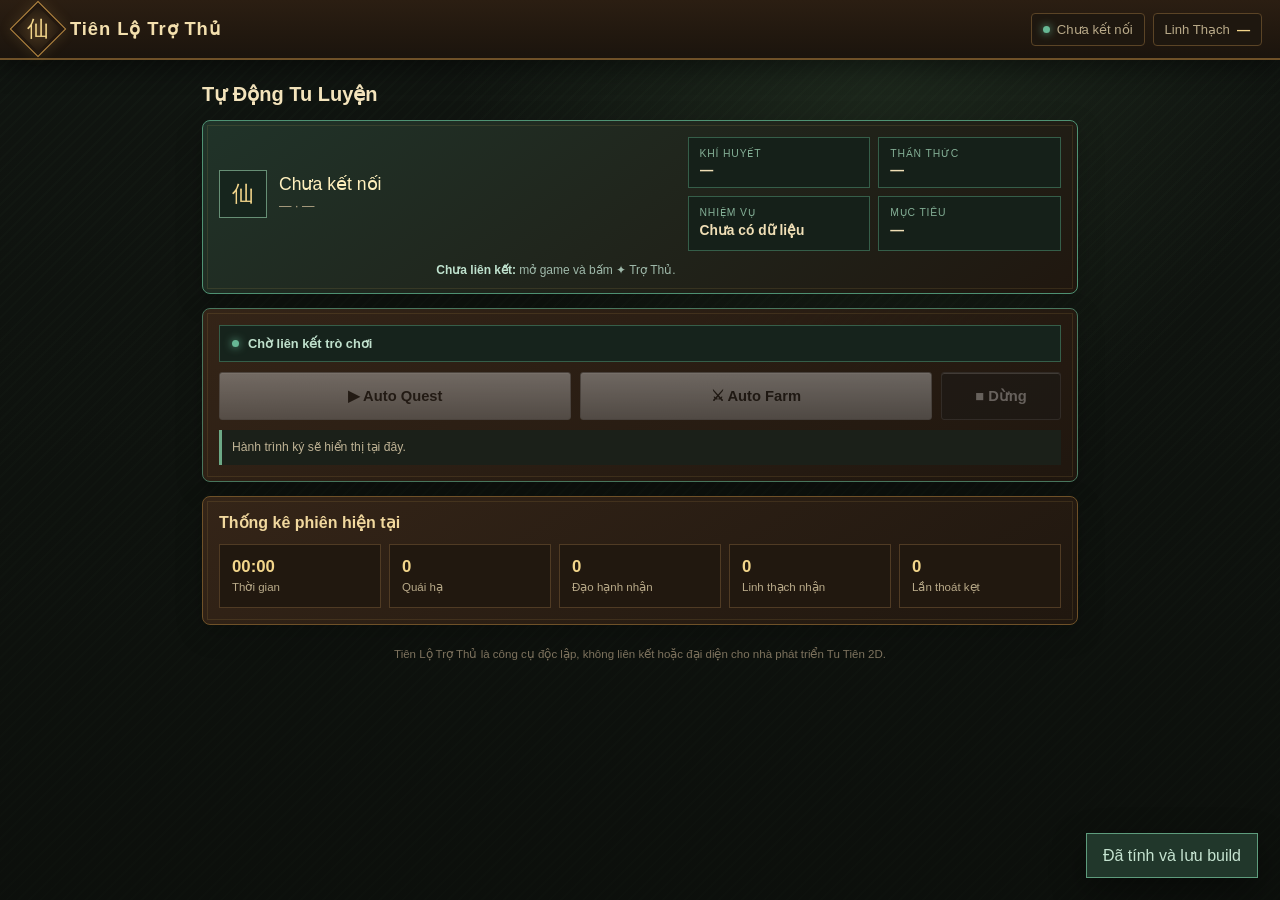
==== index.html @ e7e8d8da "Initial commit: Tiên Lộ Trợ Thủ v1.3.8" ====
<!doctype html>
<html lang="vi">
<head>
  <meta charset="utf-8">
  <meta name="viewport" content="width=device-width, initial-scale=1">
  <meta name="theme-color" content="#17120b">
  <meta name="description" content="Trợ thủ hành trình Tu Tiên 2D: nhiệm vụ, lịch hoạt động, build và tư vấn Auto an toàn.">
  <title>Tiên Lộ Trợ Thủ</title>
  <link rel="icon" type="image/svg+xml" href="data:image/svg+xml,%3Csvg xmlns='http://www.w3.org/2000/svg' viewBox='0 0 64 64'%3E%3Crect width='64' height='64' rx='12' fill='%2317120b'/%3E%3Cpath d='M32 8 51 21 44 47 32 57 20 47 13 21Z' fill='%23c7953c'/%3E%3Cpath d='M32 15 42 25 36 31 44 35 32 50 20 35 28 31 22 25Z' fill='%232d5b46'/%3E%3C/svg%3E">
  <style>
    :root {
      color-scheme: dark;
      --ink:#17120b; --ink-2:#231a10; --panel:#2a1d12; --panel-2:#352518;
      --line:#6f5128; --line-bright:#b98a42; --gold:#d8b05e; --gold-2:#f2d58a;
      --jade:#67b895; --jade-dark:#244c3d; --red:#b5533f; --cream:#f0dfb6;
      --muted:#b9aa89; --shadow:rgba(0,0,0,.45); --radius:8px;
      font-family: "Segoe UI", Arial, sans-serif;
    }
    *{box-sizing:border-box}[hidden]{display:none!important}
    html,body{margin:0;min-height:100%;background:#10110d;color:var(--cream)}
    body{background:
      radial-gradient(circle at 68% 6%,rgba(86,125,82,.18),transparent 34%),
      linear-gradient(rgba(8,10,7,.36),rgba(8,10,7,.68)),
      repeating-linear-gradient(135deg,#182019 0 2px,#151b16 2px 8px)}
    button,input,select{font:inherit}h1,h2,h3,h4,.quest-title,.brand{font-family:"Palatino Linotype","Segoe UI",Arial,sans-serif}
    button{cursor:pointer}
    .shell{min-height:100vh;display:grid;grid-template-columns:260px 1fr;grid-template-rows:68px 1fr}
    .topbar{grid-column:1/-1;display:flex;align-items:center;gap:18px;padding:0 22px;background:linear-gradient(180deg,#2b1e12,#1b140d);border-bottom:2px solid var(--line);box-shadow:0 8px 24px var(--shadow);position:sticky;top:0;z-index:20}
    .brand{display:flex;align-items:center;gap:12px;min-width:220px}
    .brand-mark{width:40px;height:40px;display:grid;place-items:center;border:1px solid var(--line-bright);background:radial-gradient(circle,#4c3820,#1b130c);box-shadow:inset 0 0 0 3px #23180f,0 0 14px rgba(216,176,94,.16);transform:rotate(45deg)}
    .brand-mark span{transform:rotate(-45deg);color:var(--gold-2);font-size:22px}
    .brand h1{font-size:1.15rem;margin:0;color:#f3dfad;letter-spacing:.05em}
    .brand small{display:block;color:var(--muted);font-size:.74rem;margin-top:2px}
    .top-stats{display:flex;gap:8px;margin-left:auto}
    .chip{display:flex;align-items:center;gap:7px;padding:8px 11px;border:1px solid #5b4426;background:#1e170f;color:var(--muted);font-size:.82rem;border-radius:4px}
    .chip strong{color:var(--gold-2)}
    .chip.live{border-color:#4f9273;color:#bfe2ce;background:#17271f}.chip.live .safe-dot{animation:pulse 1.4s infinite}@keyframes pulse{50%{opacity:.35;box-shadow:0 0 2px var(--jade)}}
    .safe-dot{width:7px;height:7px;border-radius:50%;background:var(--jade);box-shadow:0 0 8px var(--jade)}
    .side{grid-row:2;padding:18px 14px;background:linear-gradient(180deg,rgba(31,22,14,.97),rgba(18,15,11,.97));border-right:1px solid var(--line);position:sticky;top:68px;height:calc(100vh - 68px);overflow:auto}
    .profile{padding:14px;border:1px solid var(--line);background:linear-gradient(145deg,#352517,#20170f);box-shadow:inset 0 0 0 2px #1b130d,0 8px 22px rgba(0,0,0,.2);position:relative}
    .profile:before,.card:before{content:"";position:absolute;inset:4px;border:1px solid rgba(216,176,94,.12);pointer-events:none}
    .profile-head{display:flex;gap:11px;align-items:center}
    .seal{width:52px;height:52px;border-radius:4px;background:linear-gradient(145deg,#486b54,#1b3328);border:1px solid #879b6c;display:grid;place-items:center;font-size:1.7rem;box-shadow:inset 0 0 14px #101d17}
    .profile h2{font-size:1.12rem;margin:0;color:#fff0be}.profile p{margin:4px 0 0;color:var(--muted);font-size:.84rem}
    .resource{margin-top:14px}.resource-line{display:flex;justify-content:space-between;font-size:.75rem;color:var(--muted);margin:8px 0 4px}.resource-line b{color:#efe0b5}
    .bar{height:7px;background:#120d09;border:1px solid #4d361e;overflow:hidden}.bar i{display:block;height:100%;background:linear-gradient(90deg,#8f382e,#d6684d)}.bar.sp i{background:linear-gradient(90deg,#4f3e79,#8b73c0)}.bar.armor i{background:linear-gradient(90deg,#8e6526,#daa94e)}
    nav{margin-top:18px;display:grid;gap:7px}.nav-btn{border:1px solid transparent;background:transparent;color:#c3b38e;text-align:left;padding:11px 12px;display:flex;align-items:center;gap:10px;border-radius:4px;transition:.18s}.nav-btn:hover{background:#2a2015;color:#fff0bd}.nav-btn.active{border-color:var(--line);background:linear-gradient(90deg,#554021,#2e2115);color:var(--gold-2);box-shadow:inset 3px 0 var(--gold)}.nav-btn span{width:22px;text-align:center}
    .notice{margin-top:18px;padding:12px;border-left:3px solid var(--jade);background:#18251e;color:#a9cbb7;font:400 .76rem/1.5 Arial,sans-serif}
    main{grid-row:2;padding:20px;min-width:0}.view{display:none;animation:reveal .24s ease}.view.active{display:block}@keyframes reveal{from{opacity:0;transform:translateY(5px)}to{opacity:1;transform:none}}
    .view-head{display:flex;justify-content:space-between;gap:18px;align-items:end;margin-bottom:16px}.eyebrow{color:var(--gold);font:700 .72rem Arial,sans-serif;letter-spacing:.18em;text-transform:uppercase}.view h2{margin:6px 0 0;font-size:1.55rem;color:#f5e5bd}.view-head p{margin:0;color:var(--muted);font:400 .85rem/1.5 Arial,sans-serif;max-width:520px}
    .grid{display:grid;grid-template-columns:repeat(12,minmax(0,1fr));gap:14px}.card{position:relative;border:1px solid var(--line);background:linear-gradient(150deg,rgba(53,37,24,.98),rgba(32,23,15,.98));box-shadow:0 8px 28px rgba(0,0,0,.2);border-radius:var(--radius);padding:16px;overflow:hidden}.card h3{font-size:1rem;margin:0 0 12px;color:#f1d89e}.card h3 small{font:400 .72rem Arial,sans-serif;color:var(--muted);margin-left:6px}.span-8{grid-column:span 8}.span-4{grid-column:span 4}.span-6{grid-column:span 6}.span-12{grid-column:span 12}
    .quest-hero{min-height:174px;display:grid;grid-template-columns:1fr 190px;gap:20px}.quest-title{font-size:1.35rem;color:#fff0c0;margin:8px 0}.quest-copy{font:400 .88rem/1.55 Arial,sans-serif;color:#c9ba98}.progress-ring{width:126px;aspect-ratio:1;border-radius:50%;display:grid;place-items:center;margin:auto;background:conic-gradient(var(--gold) 0 0%,#22180f 0);position:relative;box-shadow:0 0 0 1px var(--line)}.progress-ring:before{content:"";position:absolute;inset:11px;border-radius:50%;background:#20170f;border:1px solid #5b4124}.progress-ring strong{position:relative;font-size:1.45rem;color:var(--gold-2)}
    .task-list{display:grid;gap:8px;margin-top:12px}.task{display:flex;align-items:center;gap:10px;padding:10px;border:1px solid #4c3822;background:#20170f;border-radius:4px}.task input{appearance:none;width:18px;height:18px;border:1px solid #96713a;background:#130e09;display:grid;place-items:center}.task input:checked:after{content:"✓";color:#151007;background:var(--gold);width:100%;height:100%;display:grid;place-items:center;font-weight:bold}.task label{flex:1;font:400 .85rem Arial,sans-serif}.task.done label{text-decoration:line-through;color:#817760}.task em{font:400 .72rem Arial,sans-serif;color:var(--jade)}
    .quick-stat{display:grid;grid-template-columns:repeat(2,1fr);gap:8px}.stat-box{padding:12px;background:#21180f;border:1px solid #503b24}.stat-box b{font-size:1.28rem;color:var(--gold-2);display:block}.stat-box span{font:400 .72rem Arial,sans-serif;color:var(--muted)}
    .sync-card{display:grid;grid-template-columns:minmax(260px,.85fr) 1.15fr;gap:18px;align-items:center;border-color:#4f765e;background:linear-gradient(145deg,#213329,#20170f)}.sync-card h3{margin-bottom:7px}.sync-copy{font:400 .82rem/1.55 Arial,sans-serif;color:#c0b497}.sync-actions{display:flex;gap:9px;align-items:center;flex-wrap:wrap;margin-top:12px}.bookmarklet{display:inline-flex;align-items:center;gap:8px;text-decoration:none;border:1px solid #e1c16f;color:#201509;background:linear-gradient(#efd27e,#b98437);font-weight:700;padding:10px 14px;border-radius:3px;box-shadow:inset 0 1px rgba(255,255,255,.35)}.bookmarklet:hover{filter:brightness(1.08)}.live-grid{display:grid;grid-template-columns:repeat(3,minmax(0,1fr));gap:8px}.live-cell{padding:10px;background:#152019;border:1px solid #365c49;min-width:0}.live-cell span{display:block;font:700 .65rem Arial,sans-serif;color:#7fad94;text-transform:uppercase;letter-spacing:.08em}.live-cell b{display:block;margin-top:5px;color:#e8d7aa;white-space:nowrap;overflow:hidden;text-overflow:ellipsis}.live-quest{grid-column:1/-1;white-space:normal!important;font:400 .78rem/1.45 Arial,sans-serif;color:#bdd3c5!important}.sync-note{font:400 .7rem/1.4 Arial,sans-serif;color:#8eaa98}.sync-note strong{color:#bfe2ce}
    .activity-list{display:grid;grid-template-columns:repeat(3,1fr);gap:10px}.activity{padding:13px;border:1px solid #554023;background:#21180f;min-height:115px;position:relative}.activity .icon{font-size:1.45rem}.activity h4{margin:8px 0 4px;color:#eed8a5}.activity p{margin:0;color:var(--muted);font:400 .76rem Arial,sans-serif}.timer{margin-top:10px;color:var(--jade);font:700 .84rem Arial,sans-serif;letter-spacing:.04em}.tag{position:absolute;right:8px;top:8px;font:700 .62rem Arial,sans-serif;text-transform:uppercase;padding:3px 5px;color:#d7c28e;border:1px solid #604724;background:#302116}
    .form-grid{display:grid;grid-template-columns:repeat(2,minmax(0,1fr));gap:12px}.field{display:grid;gap:6px}.field label{font:700 .74rem Arial,sans-serif;color:var(--muted);text-transform:uppercase;letter-spacing:.06em}.field input,.field select{width:100%;background:#17110c;border:1px solid #604724;color:#f0dfb6;padding:10px;border-radius:3px;outline:none}.field input:focus,.field select:focus{border-color:var(--gold)}
    .btn{border:1px solid #9b7438;color:#1a1209;background:linear-gradient(#efcc75,#b98335);font-weight:700;padding:10px 14px;border-radius:3px;box-shadow:inset 0 1px rgba(255,255,255,.35)}.btn:hover{filter:brightness(1.08)}.btn.ghost{color:#d9c494;background:#22180f;border-color:#5b4327}.btn-row{display:flex;gap:8px;flex-wrap:wrap;margin-top:14px}
    .recommend{padding:14px;border:1px solid #426b57;background:#18251e;color:#b9d6c5;font:400 .86rem/1.6 Arial,sans-serif}.recommend strong{color:#87d0aa}.score{font-size:3rem;color:var(--gold-2);line-height:1}.score-label{color:var(--muted);font:400 .75rem Arial,sans-serif;text-transform:uppercase;letter-spacing:.12em}
    .equipment{display:grid;grid-template-columns:repeat(4,1fr);gap:9px}.slot{aspect-ratio:1;border:1px solid #614725;background:#1c140d;display:grid;place-items:center;text-align:center;color:#9d8e6e;font:700 .68rem Arial,sans-serif;position:relative}.slot.filled{color:var(--gold-2);background:radial-gradient(circle,#4a3620,#21170e)}.slot span{display:block;font-size:1.35rem;margin-bottom:4px}
    .auto-options{display:grid;grid-template-columns:repeat(5,1fr);gap:8px}.priority{padding:10px 6px;background:#1c140d;border:1px solid #5b4225;color:#baa982;border-radius:3px}.priority.active{background:linear-gradient(#e6c46f,#b88235);color:#201509;border-color:#f1d68c;font-weight:700}.toggle-row{display:flex;align-items:center;justify-content:space-between;padding:12px;border-bottom:1px solid #4b3520;font:400 .86rem Arial,sans-serif}.switch{width:42px;height:22px;border-radius:20px;border:1px solid #72542e;background:#17110c;position:relative}.switch:after{content:"";position:absolute;width:16px;height:16px;border-radius:50%;left:2px;top:2px;background:#806a47;transition:.2s}.switch.on{background:#244c3d;border-color:#5fa282}.switch.on:after{left:22px;background:#88d3ac}
    .auto-live{border-color:#49765d}.auto-state{display:flex;align-items:center;gap:9px;padding:10px 12px;background:#16231c;border:1px solid #355e49;color:#bfe0cc;font:700 .8rem Arial,sans-serif}.auto-log{display:grid;gap:7px;margin-top:10px;max-height:190px;overflow:auto}.auto-event{padding:9px 10px;border-left:3px solid #6da986;background:#1b2019;font:400 .76rem/1.4 Arial,sans-serif;color:#bfb395}.auto-event.warn{border-color:#d1a34b;color:#ead6a3}.auto-event strong{color:#e9dcb8}.threshold{width:72px!important;padding:6px!important;text-align:center}.rotation-input{width:110px!important;padding:6px!important;text-align:center;background:#17110c;border:1px solid #604724;color:#f0dfb6}.session-grid{display:grid;grid-template-columns:repeat(5,minmax(0,1fr));gap:8px}.session-grid .stat-box b{font-size:1.05rem}@media(max-width:640px){.session-grid{grid-template-columns:repeat(2,minmax(0,1fr))}}
    .footer-note{text-align:center;color:#7f745f;font:400 .72rem Arial,sans-serif;padding:22px 0 6px}.toast{position:fixed;right:22px;bottom:22px;background:#21372b;border:1px solid #5e9c7d;color:#c5e3d0;padding:12px 16px;box-shadow:0 12px 34px rgba(0,0,0,.4);transform:translateY(20px);opacity:0;pointer-events:none;transition:.25s;z-index:40}.toast.show{transform:none;opacity:1}
    .mini-open{border-color:#7d6439;color:var(--gold-2)}
    .mini-mode{min-width:320px;background:#11150f}.mini-mode .shell{display:block;min-height:100vh}.mini-mode .topbar{height:58px;position:sticky;padding:0 12px}.mini-mode .brand{min-width:0}.mini-mode .brand-mark{width:34px;height:34px}.mini-mode .brand small,.mini-mode .side,.mini-mode .top-stats .chip:last-child,.mini-mode #miniOpen,.mini-mode .footer-note{display:none}.mini-mode .top-stats{margin-left:auto}.mini-mode main{padding:10px}.mini-mode .view{display:none!important}.mini-mode #auto{display:block!important}.mini-mode #auto>.view-head,.mini-mode #auto>.grid>.card:not(.auto-live){display:none}.mini-mode #auto>.grid{display:block}.mini-mode .auto-live{padding:12px}.mini-mode .auto-live>h3{font-size:.95rem}.mini-mode .auto-live>.grid{display:block}.mini-mode .auto-live .span-6{margin-top:10px}.mini-mode .auto-live .toggle-row{display:none}.mini-mode .btn-row{display:grid;grid-template-columns:1fr 1fr;gap:7px}.mini-mode #stopGameAuto{grid-column:1/-1}.mini-mode .btn{padding:11px 8px}.mini-mode .sync-note{display:block;margin-top:9px}.mini-mode .auto-log{max-height:180px}.mini-mode .recommend{font-size:.78rem;padding:10px}
    .control-mode .shell{display:block;min-height:100vh}.control-mode .side{display:none}.control-mode main{padding:22px;max-width:920px;margin:auto}.control-mode .view{display:none!important}.control-mode #auto{display:block!important}.control-mode #auto>.view-head{align-items:center;margin-bottom:14px}.control-mode #auto>.view-head .eyebrow,.control-mode #auto>.view-head p{display:none}.control-mode #auto>.view-head h2{margin:0;font-size:1.25rem}.control-mode #auto>.grid>.card:not(.control-overview):not(.auto-live):last-child{display:block}.control-mode #auto>.grid>.card:not(.control-overview):not(.auto-live):not(:last-child){display:none}.control-mode .control-overview{display:grid;grid-template-columns:1.1fr .9fr;gap:12px;border-color:#4f9273;background:linear-gradient(145deg,#203329,#20170f)}.control-mode .control-identity{display:flex;align-items:center;gap:12px}.control-mode .control-avatar{width:48px;height:48px;display:grid;place-items:center;border:1px solid #668f75;background:#16251d;color:var(--gold-2);font-size:1.35rem}.control-mode .control-name{font-size:1.1rem;color:#fff0be}.control-mode .control-sub{margin-top:4px;color:var(--muted);font-size:.78rem}.control-mode .control-vitals{display:grid;grid-template-columns:repeat(2,1fr);gap:8px}.control-vital{padding:9px 11px;background:#152019;border:1px solid #355e49}.control-vital span{display:block;color:#83ae95;font-size:.65rem;text-transform:uppercase;letter-spacing:.08em}.control-vital b{display:block;margin-top:4px;color:#f0dfb6;font-size:.86rem;white-space:nowrap;overflow:hidden;text-overflow:ellipsis}.control-mode .auto-live>h3{display:none}.control-mode .auto-live>.grid{display:block}.control-mode .auto-live .span-6{width:100%;margin:0}.control-mode .auto-live .span-6:last-child{margin-top:10px}.control-mode .auto-live .btn-row{display:grid;grid-template-columns:1fr 1fr 120px;gap:9px;margin-top:10px}.control-mode .auto-live .btn{min-height:48px;font-size:.92rem}.control-mode .auto-live .sync-note,.control-mode .auto-live .toggle-row{display:none}.control-mode .recommend{padding:10px;font-size:.8rem}.control-mode .auto-log{max-height:116px}.control-mode .session-grid{grid-template-columns:repeat(5,1fr)}.control-mode .topbar{height:60px;padding:0 18px}.control-mode .brand small,.control-mode #miniOpen{display:none}.control-mode .btn:disabled{cursor:not-allowed;filter:grayscale(1);opacity:.42}.control-mode .btn.mode-active{outline:2px solid #8bd2ab;box-shadow:0 0 0 4px rgba(103,184,149,.13)}.control-mode #stopGameAuto.mode-active{outline-color:#d89977}.control-mode .connection-help{color:#9fb9aa;font-size:.75rem;text-align:right}.control-mode .connection-help strong{color:#bfe2ce}.control-mode.connected .connection-help{display:none}
    .control-mode #liveAutoAdvice{display:none}.control-mode #controlQuest,.control-mode #controlTarget{white-space:normal;line-height:1.35}
    @media(max-width:950px){.shell{grid-template-columns:1fr;grid-template-rows:64px auto 1fr}.side{grid-row:2;position:static;height:auto;border-right:0;border-bottom:1px solid var(--line);padding:10px 14px}.profile{display:none}nav{margin:0;display:flex;overflow:auto}.nav-btn{white-space:nowrap}.notice{display:none}main{grid-row:3}.span-8,.span-4,.span-6{grid-column:span 12}.activity-list{grid-template-columns:repeat(2,1fr)}.sync-card{grid-template-columns:1fr}}
    @media(max-width:640px){.topbar{padding:0 12px}.brand small,.top-stats .chip:last-child{display:none}.brand{min-width:0}.brand h1{font-size:1rem}.top-stats{gap:4px}.chip{padding:7px;font-size:.72rem}main{padding:12px}.view-head{display:block}.view-head p{margin-top:8px}.quest-hero{grid-template-columns:1fr}.activity-list{grid-template-columns:1fr}.form-grid{grid-template-columns:1fr}.equipment{grid-template-columns:repeat(4,1fr)}.auto-options{grid-template-columns:repeat(2,1fr)}.control-mode main{padding:10px}.control-mode .control-overview{grid-template-columns:1fr}.control-mode .connection-help{text-align:left}.control-mode .auto-live .btn-row{grid-template-columns:1fr 1fr}.control-mode #stopGameAuto{grid-column:1/-1}.control-mode .session-grid{grid-template-columns:repeat(2,1fr)}}
  </style>
</head>
<body class="control-mode">
  <div class="shell">
    <header class="topbar">
      <div class="brand"><div class="brand-mark"><span>仙</span></div><div><h1>Tiên Lộ Trợ Thủ</h1><small>Phụ trợ · vận dụng cơ chế sẵn có</small></div></div>
      <div class="top-stats">
        <button class="chip mini-open" id="miniOpen">▣ Tiểu cửa sổ</button>
        <button class="chip" id="returnGame" hidden>↩ Về Game</button>
        <div class="chip" id="liveChip"><span class="safe-dot"></span> <span id="liveStatus">Chưa kết nối</span></div>
        <div class="chip">Linh Thạch <strong id="liveStones">—</strong></div>
      </div>
    </header>
    <aside class="side">
      <section class="profile">
        <div class="profile-head"><div class="seal">靈</div><div><h2 id="charName">Chưa import</h2><p><span id="charRealm">—</span> · <span id="charMap">—</span></p></div></div>
        <div class="resource">
          <div class="resource-line"><span>Khí Huyết</span><b id="charHp">—</b></div><div class="bar"><i id="charHpBar" style="width:0%"></i></div>
          <div class="resource-line"><span>Thần Thức</span><b id="charSp">—</b></div><div class="bar sp"><i id="charSpBar" style="width:0%"></i></div>
          <div class="resource-line"><span>Giáp</span><b id="charArmor">—</b></div><div class="bar armor"><i id="charArmorBar" style="width:0%"></i></div>
        </div>
      </section>
      <nav aria-label="Điều hướng chính">
        <button class="nav-btn active" data-view="journey"><span>卷</span> Tiên Lộ</button>
        <button class="nav-btn" data-view="activities"><span>時</span> Lịch Tu Giới</button>
        <button class="nav-btn" data-view="build"><span>器</span> Pháp Trang</button>
        <button class="nav-btn" data-view="auto"><span>陣</span> Tự Động Tu Luyện</button>
      </nav>
      <div class="notice">Đồng bộ trạng thái và vận hành cơ chế sẵn có sau khi đạo hữu tự đăng nhập. Không đọc mật khẩu, cookie hoặc can thiệp dữ liệu truyền dẫn.</div>
    </aside>
    <main>
      <section class="view active" id="journey">
        <div class="view-head"><div><div class="eyebrow">Sơ nhập tiên đồ · Giai đoạn 2</div><h2>Tiên lộ hôm nay</h2></div><p>Ghi nhận từng công việc đã hoàn thành. Tiến độ được lưu riêng trên thiết bị của đạo hữu.</p></div>
        <div class="grid">
          <article class="card span-12 sync-card">
            <div><div class="eyebrow">Extension cục bộ · Không đọc phiên đăng nhập</div><h3>Dẫn nhập nhân vật & đồng bộ thời thực</h3><div class="sync-copy">Game đang dùng CSP chặn bookmarklet, vì vậy trợ thủ chuyển sang extension cục bộ. Sau khi Load unpacked thư mục <code>extension</code>, mở game và bấm nút <strong>✦ Trợ Thủ</strong> ở góc phải dưới. Extension chỉ đọc state <code>PNTT</code>, không lấy mật khẩu, cookie hay access token.</div><div class="sync-actions"><span class="bookmarklet">✓ Dùng Extension</span><span class="sync-note"><strong>Thư mục cài:</strong> D:\Tool-tutien2d\extension</span><a id="bookmarklet" href="#" hidden></a><button id="copyBookmarklet" hidden></button></div></div>
            <div class="live-grid"><div class="live-cell"><span>Đạo hiệu</span><b id="liveName">—</b></div><div class="live-cell"><span>Tọa độ</span><b id="livePos">—</b></div><div class="live-cell"><span>Đạo hạnh</span><b id="liveXp">—</b></div><div class="live-cell"><span>Nguồn hook</span><b id="liveSource">—</b></div><div class="live-cell"><span>Mục tiêu</span><b id="liveTarget">—</b></div><div class="live-cell"><span>Quái còn sống</span><b id="liveEnemies">—</b></div><div class="live-cell"><span>Tiên vụ hiện hành</span><b class="live-quest" id="liveQuest">Chưa tiếp nhận dữ liệu</b></div></div>
          </article>
          <article class="card span-8 quest-hero">
            <div><div class="eyebrow">Tiên vụ hiện hành · tự động đồng bộ</div><div class="quest-title" id="mainQuestTitle">Chờ tiếp nhận tiên vụ</div><div class="quest-copy" id="mainQuestCopy">Mở game và bấm nút ✦ Trợ Thủ để theo dõi trực tiếp.</div><div class="task-list" id="questTasks"><div class="task"><em>○</em><label>Chưa có dữ liệu mục tiêu</label><em>—</em></div></div></div>
            <div class="progress-ring" id="progressRing"><strong id="progressText">0%</strong></div>
          </article>
          <article class="card span-4"><h3>Hồ sơ thời thực</h3><div class="quick-stat"><div class="stat-box"><b id="liveXpStat">—</b><span>Đạo hạnh</span></div><div class="stat-box"><b id="liveObjectiveStat">—</b><span>Mục tiêu tiên vụ</span></div><div class="stat-box"><b id="liveMapStat">—</b><span>Khu vực</span></div><div class="stat-box"><b id="liveSyncStat">Chờ</b><span>Đồng bộ tự động</span></div></div><div class="recommend" style="margin-top:12px"><strong>Không cần tích tay.</strong> Tiến độ phía trái tự biến đổi theo HUD trò chơi.</div></article>
          <article class="card span-12"><h3>Lộ trình đề xuất <small>thứ tự an toàn cho tài khoản mới</small></h3><div class="task-list"><div class="task"><em>01</em><label>Hoàn tất 3 Tẩy Uế Thảo ven suối</label></div><div class="task"><em>02</em><label>Trở về gặp NPC nhiệm vụ, mở nghi thức Tẩy Tuỷ</label></div><div class="task"><em>03</em><label>Nhận bí tịch đầu tiên rồi mới cấu hình Auto</label></div><div class="task"><em>04</em><label>Làm Việc Dược Công để gom tài nguyên ban đầu</label></div></div></article>
        </div>
      </section>

      <section class="view" id="activities">
        <div class="view-head"><div><div class="eyebrow">Lịch tu giới</div><h2>Sự kiện & Yêu Vương</h2></div><p>Các mốc thời gian do đạo hữu tự thiết lập, không trực tiếp truy xuất máy chủ trò chơi.</p></div>
        <div class="grid"><article class="card span-12"><div class="activity-list">
          <div class="activity"><span class="tag">Cấp 3</span><div class="icon">🐉</div><h4>Thần Thú Xích Long</h4><p>Mốc hồi sinh cá nhân</p><div class="timer" data-seconds="1386"></div></div>
          <div class="activity"><span class="tag">Cấp 4</span><div class="icon">🐯</div><h4>Linh Hổ Trấn Sơn</h4><p>Mốc hồi sinh cá nhân</p><div class="timer" data-seconds="4153"></div></div>
          <div class="activity"><span class="tag">11–21h</span><div class="icon">🐆</div><h4>Song Dực Ma Báo</h4><p>Xuất hiện ngẫu nhiên</p><div class="timer static">Theo dõi trong game</div></div>
          <div class="activity"><span class="tag">Đấu trường</span><div class="icon">🏆</div><h4>Đại Hội Tu Tiên</h4><p>Kỳ thi đấu kế tiếp</p><div class="timer" data-seconds="796"></div></div>
          <div class="activity"><span class="tag">10/10</span><div class="icon">⚔️</div><h4>Tán Tu Chiến Bảng</h4><p>Lượt còn lại hôm nay</p><div class="timer static">Chưa sử dụng</div></div>
          <div class="activity"><span class="tag">Thứ 7</span><div class="icon">🚩</div><h4>Tông Môn Chiến</h4><p>Mở lúc 21:00</p><div class="timer static" id="saturdayTimer"></div></div>
        </div></article></div>
      </section>

      <section class="view" id="build">
        <div class="view-head"><div><div class="eyebrow">Pháp khí · Trang bị</div><h2>Diễn Toán Pháp Trang</h2></div><p>Nhập thuộc tính dự kiến để suy diễn lộ tuyến tu luyện trước khi tiêu hao tài nguyên.</p></div>
        <div class="grid">
          <article class="card span-4"><h3>Trang bị hiện tại</h3><div class="equipment"><div class="slot"><div><span>劍</span>Vũ Khí</div></div><div class="slot"><div><span>寶</span>Pháp Bảo</div></div><div class="slot"><div><span>飛</span>Phi Hành</div></div><div class="slot filled"><div><span>衣</span>Hắc Y</div></div><div class="slot"><div><span>甲</span>Giáp</div></div><div class="slot"><div><span>履</span>Hành Ngoa</div></div><div class="slot"><div><span>佩</span>Pháp Bội</div></div><div class="slot"><div><span>戒</span>Linh Giới</div></div></div></article>
          <article class="card span-8"><h3>Tính sức mạnh dự kiến</h3><div class="form-grid"><div class="field"><label>Công</label><input id="atk" type="number" min="0" value="1"></div><div class="field"><label>Khí Huyết cộng thêm</label><input id="hp" type="number" min="0" value="0"></div><div class="field"><label>Thần Thức cộng thêm</label><input id="sp" type="number" min="0" value="0"></div><div class="field"><label>Giáp cộng thêm</label><input id="armor" type="number" min="0" value="0"></div></div><div class="btn-row"><button class="btn" id="calcBuild">Tính build</button></div></article>
          <article class="card span-12"><div class="grid"><div class="span-4"><div class="score-label">Điểm build</div><div class="score" id="buildScore">42</div></div><div class="span-8"><div class="recommend" id="buildAdvice"><strong>Ưu tiên sống sót:</strong> tài khoản mới nên kiếm vũ khí cơ bản trước, sau đó tăng Giáp và Khí Huyết. Chưa nên đầu tư vào vật phẩm tiêu hao hiếm.</div></div></div></article>
        </div>
      </section>

      <section class="view" id="auto">
        <div class="view-head"><div><div class="eyebrow">Thiết lập trong trò chơi</div><h2>Tự Động Tu Luyện</h2></div><p>Chọn mục tiêu và tình thế; trợ thủ vận dụng cơ chế Tự Động Đánh sẵn có trong trò chơi.</p></div>
        <div class="grid">
          <article class="card span-12 control-overview">
            <div class="control-identity"><div class="control-avatar">仙</div><div><div class="control-name" id="controlName">Chưa kết nối</div><div class="control-sub"><span id="controlRealm">—</span> · <span id="controlMap">—</span></div></div></div>
            <div class="control-vitals"><div class="control-vital"><span>Khí huyết</span><b id="controlHp">—</b></div><div class="control-vital"><span>Thần thức</span><b id="controlSp">—</b></div><div class="control-vital"><span>Nhiệm vụ</span><b id="controlQuest">Chưa có dữ liệu</b></div><div class="control-vital"><span>Mục tiêu</span><b id="controlTarget">—</b></div></div>
            <div class="connection-help"><strong>Chưa liên kết:</strong> mở game và bấm ✦ Trợ Thủ.</div>
          </article>
          <article class="card span-12"><h3>Ưu tiên mục tiêu</h3><div class="auto-options" id="priorities"><button class="priority active">Tự động</button><button class="priority">Yêu Vương</button><button class="priority">Yêu Thú</button><button class="priority">Tu Sĩ</button><button class="priority">Khí Huyết thấp</button></div></article>
          <article class="card span-12 auto-live"><h3>Tự Động Hành Công <small>vận dụng cơ chế sẵn có</small></h3><div class="grid"><div class="span-6"><div class="auto-state"><span class="safe-dot"></span><span id="autoLiveState">Chờ liên kết trò chơi</span></div><div class="btn-row"><button class="btn" id="startQuestAuto">Tự Hành Tiên Vụ</button><button class="btn" id="startFarmAuto">Tuần Sát Yêu Thú</button><button class="btn ghost" id="stopGameAuto">Thu Công</button></div><div class="sync-note">Tiên vụ: chỉ theo nhiệm vụ đã nhận, khóa đúng NPC/vật thể và dùng Pathfinder của game; không spam phím E, không đi ngẫu nhiên. Tuần sát: khai mở Tự Động Đánh và tuần tra tiểu địa đồ. Có thể thu công bằng nút trên hoặc phím Esc tại trò chơi.</div><div class="toggle-row"><span>Cảnh báo Khí Huyết dưới <input class="threshold" id="hpThreshold" type="number" min="1" max="99" value="30">%</span><button class="switch on" id="ruleHp" aria-label="Cảnh báo khí huyết"></button></div><div class="toggle-row"><span>Cảnh báo Thần Thức dưới <input class="threshold" id="spThreshold" type="number" min="1" max="99" value="20">%</span><button class="switch on" id="ruleSp" aria-label="Cảnh báo thần thức"></button></div><div class="toggle-row"><span>Tự nhận biết tiên vụ biến đổi</span><button class="switch on" id="ruleQuest" aria-label="Theo dõi tiên vụ"></button></div></div><div class="span-6"><div class="recommend" id="liveAutoAdvice"><strong>Đang chờ dữ liệu:</strong> mở trò chơi và bấm nút ✦ Trợ Thủ ở góc phải dưới.</div><div class="auto-log" id="autoLog"><div class="auto-event">Hành trình ký sẽ hiển thị tại đây.</div></div></div></div></article>
          <article class="card span-6"><h3>Điều kiện giao chiến</h3><div class="toggle-row"><span>Ưu tiên mục tiêu gần nhất</span><button class="switch on" id="ruleNearest" aria-label="Ưu tiên gần nhất"></button></div><div class="toggle-row"><span>Tránh Yêu Vương khi hành nhiệm vụ</span><button class="switch on" id="ruleAvoidBoss" aria-label="Tránh Yêu Vương"></button></div><div class="toggle-row"><span>Thu công khi Khí Huyết thấp</span><button class="switch on" id="ruleStopHp" aria-label="Thu công khi khí huyết thấp"></button></div><div class="toggle-row"><span>Đả tọa khi Thần Thức thấp</span><button class="switch on" id="ruleMeditate" aria-label="Đả tọa khi thần thức thấp"></button></div><div class="toggle-row"><span>Dừng khi mất kết nối máy chủ</span><button class="switch on" id="ruleDisconnect" aria-label="Dừng khi mất kết nối"></button></div><div class="toggle-row"><span>Chống kẹt sau 12 giây</span><button class="switch on" id="ruleAntiStuck" aria-label="Chống kẹt"></button></div></article>
          <article class="card span-6"><h3>Cấu hình chiến đấu</h3><div class="toggle-row"><span>Khoảng cách mục tiêu tối đa</span><input class="threshold" id="maxTargetDistance" type="number" min="60" max="600" value="260"></div><div class="toggle-row"><span>Vòng kỹ năng</span><input class="rotation-input" id="skillSlots" value="1,2" inputmode="numeric" aria-label="Vòng kỹ năng"></div><div class="recommend" id="autoAdvice"><strong>Cảnh giới Phàm Nhân:</strong> chọn “Yêu Thú”, tránh Yêu Vương và chỉ thi triển Công Thường. Sau khi lĩnh ngộ kỹ năng, nhập các ô như <code>1,2,3</code>.</div><div class="btn-row"><button class="btn" id="saveAuto">Lưu & đồng bộ</button></div></article>
          <article class="card span-12"><h3>Thống kê phiên hiện tại</h3><div class="session-grid"><div class="stat-box"><b id="sessionTime">00:00</b><span>Thời gian</span></div><div class="stat-box"><b id="sessionKills">0</b><span>Quái hạ</span></div><div class="stat-box"><b id="sessionXp">0</b><span>Đạo hạnh nhận</span></div><div class="stat-box"><b id="sessionStones">0</b><span>Linh thạch nhận</span></div><div class="stat-box"><b id="sessionStuck">0</b><span>Lần thoát kẹt</span></div></div></article>
        </div>
      </section>
      <div class="footer-note">Tiên Lộ Trợ Thủ là công cụ độc lập, không liên kết hoặc đại diện cho nhà phát triển Tu Tiên 2D.</div>
    </main>
  </div>
  <div class="toast" id="toast" role="status" aria-live="polite">Đã lưu trên thiết bị</div>
  <script>
    const isMiniMode=new URLSearchParams(location.search).get('mini')==='1';
    window.name=isMiniMode?'tienlo-companion-mini':'tienlo-companion';
    if(isMiniMode)document.body.classList.add('mini-mode');
    const KEY='tien-lo-companion-v1';
    const EXPECTED_HOOK_VERSION='1.3.8';
    const defaults={tasks:[false,false,false],priority:'Tự động',build:{atk:1,hp:0,sp:0,armor:0},live:null,autoRules:{hp:true,sp:true,quest:true,nearest:true,avoidBoss:true,stopLowHp:true,meditate:true,disconnect:true,antiStuck:true,hpThreshold:30,spThreshold:20,maxDistance:260,skillSlots:'1,2'}};
    const state=Object.assign({},defaults,JSON.parse(localStorage.getItem(KEY)||'{}'));
    state.autoRules=Object.assign({},defaults.autoRules,state.autoRules||{});
    document.querySelector('#miniOpen').addEventListener('click',()=>{const url=location.origin+location.pathname+'?mini=1';const popup=window.open(url,'tienlo-companion-mini','popup=yes,width=440,height=720,resizable=yes,scrollbars=yes');if(!popup)toast('Trình duyệt đang chặn tiểu cửa sổ');else popup.focus()});
    function persist(){localStorage.setItem(KEY,JSON.stringify(state))}
    function toast(message='Đã lưu trên thiết bị'){const el=document.querySelector('#toast');el.textContent=message;el.classList.add('show');setTimeout(()=>el.classList.remove('show'),1800)}
    const ratio=value=>{const m=String(value||'').match(/([\d.]+)\s*\/\s*([\d.]+)/);return m&&+m[2]?Math.max(0,Math.min(100,+m[1]/+m[2]*100)):0};
    let lastLiveAt=0;
    let lastQuestKey=state.live?[state.live.questStage,...(state.live.objectives||[])].join('|'):'';
    const ruleCooldown={};
    function addAutoEvent(message,warn=false){const log=document.querySelector('#autoLog');if(log.children.length===1&&log.textContent.includes('Nhật ký quyết định'))log.innerHTML='';const row=document.createElement('div');row.className='auto-event'+(warn?' warn':'');row.innerHTML=`<strong>${new Date().toLocaleTimeString('vi-VN',{hour:'2-digit',minute:'2-digit'})}</strong> · ${message}`;log.prepend(row);while(log.children.length>8)log.lastElementChild.remove()}
    function fireRule(key,message){if(Date.now()-(ruleCooldown[key]||0)<15000)return;ruleCooldown[key]=Date.now();addAutoEvent(message,true);toast(message)}
    function renderQuest(data){
      if(!data)return;
      const objectives=Array.isArray(data.objectives)?data.objectives.filter(Boolean):[];
      document.querySelector('#mainQuestTitle').textContent=data.questStage||'Tiên vụ chưa hiển thị';
      document.querySelector('#mainQuestCopy').textContent=[data.map,data.pos,'Tiến độ được tiếp nhận tự động từ HUD'].filter(Boolean).join(' · ');
      const list=document.querySelector('#questTasks');list.innerHTML='';let current=0,total=0,completed=0;
      objectives.forEach(text=>{const match=text.match(/\((\d+)\s*\/\s*(\d+)\)/),now=match?+match[1]:0,max=match?+match[2]:0,done=max>0&&now>=max;current+=now;total+=max;if(done)completed++;
        const row=document.createElement('div');row.className='task'+(done?' done':'');const mark=document.createElement('em'),label=document.createElement('label'),count=document.createElement('em');mark.textContent=done?'✓':'○';label.textContent=text.replace(/^\s*[○●✓]\s*/,'');count.textContent=match?`${now}/${max}`:'Đang thực hiện';row.append(mark,label,count);list.append(row)});
      if(!objectives.length){const row=document.createElement('div');row.className='task';row.innerHTML='<em>○</em><label>Không có mục tiêu đang hiển thị</label><em>—</em>';list.append(row)}
      const pct=total?Math.round(current/total*100):0;document.querySelector('#progressText').textContent=pct+'%';document.querySelector('#progressRing').style.background=`conic-gradient(var(--gold) 0 ${pct}%,#22180f ${pct}% 100%)`;
      document.querySelector('#liveXpStat').textContent=data.xpPercent||data.xpLabel||'—';document.querySelector('#liveObjectiveStat').textContent=objectives.length?`${completed}/${objectives.length}`:'—';document.querySelector('#liveMapStat').textContent=data.map||'—';document.querySelector('#liveSyncStat').textContent='Thời thực';
    }
    function evaluateAuto(data){
      const hp=ratio(data.hp),sp=ratio(data.sp),questKey=[data.questStage,...(data.objectives||[])].join('|');let advice='HUD ổn định. Tiếp tục theo dõi nhiệm vụ hiện tại.';
      if(String(data.source||'').includes('PNTT extension')&&data.hookVersion!==EXPECTED_HOOK_VERSION){advice=`Engine ${data.hookVersion||'không rõ phiên bản'} đã cũ — tải lại extension rồi tải lại tab game để dùng ${EXPECTED_HOOK_VERSION}.`;fireRule('hook-version',advice)}
      if(state.autoRules.hp&&hp&&hp<state.autoRules.hpThreshold){advice=`Khí Huyết còn ${Math.round(hp)}% — nên dừng giao tranh và hồi phục.`;fireRule('hp',advice)}
      else if(state.autoRules.sp&&sp&&sp<state.autoRules.spThreshold){advice=`Thần Thức còn ${Math.round(sp)}% — ưu tiên công thường hoặc nghỉ hồi.`;fireRule('sp',advice)}
      if(state.autoRules.quest&&lastQuestKey&&questKey&&questKey!==lastQuestKey){fireRule('quest','Nhiệm vụ HUD vừa thay đổi — kiểm tra mục tiêu mới.');addAutoEvent('Đã cập nhật mục tiêu: '+(data.questStage||data.objectives?.[0]||'Nhiệm vụ mới'))}
      if(questKey)lastQuestKey=questKey;
      if(!['quest','farm'].includes(data.mode))document.querySelector('#autoLiveState').textContent=`Đang phân tích · ${data.map||'không rõ bản đồ'} · ${data.pos||'không rõ vị trí'}`;
      document.querySelector('#liveAutoAdvice').innerHTML='<strong>Khuyến nghị hiện tại:</strong> '+advice;
    }
    function renderLive(data,isFresh=false){
      if(!data)return;
      const put=(id,value)=>{document.querySelector(id).textContent=value||'—'};
      put('#charName',data.name);put('#charRealm',data.realm);put('#charMap',data.map);put('#liveName',data.name);put('#liveStones',data.stones);put('#controlName',data.name);put('#controlRealm',data.realm);put('#controlMap',data.map);
      put('#charHp',data.hp);put('#charSp',data.sp);put('#charArmor',data.armor);put('#livePos',[data.pos,data.fps].filter(Boolean).join(' · '));put('#liveXp',[data.xpLabel,data.xpPercent].filter(Boolean).join(' · '));
      put('#liveSource',data.source);put('#liveTarget',data.target);put('#liveEnemies',data.enemiesAlive==null?'—':String(data.enemiesAlive));put('#controlHp',data.hp);put('#controlSp',data.sp);put('#controlQuest',data.questPlan?.objective||data.questStage||data.objectives?.[0]||'Không có nhiệm vụ');put('#controlTarget',data.questPlan?.summary||data.target);document.querySelector('#controlTarget').title=data.questPlan?.summary||data.target||'';
      const session=data.session||{};put('#sessionTime',session.elapsed||'00:00');put('#sessionKills',String(session.kills||0));put('#sessionXp',String(session.xpGained||0));put('#sessionStones',String(session.stonesGained||0));put('#sessionStuck',String(session.stuckCount||0));
      document.querySelector('#charHpBar').style.width=ratio(data.hp)+'%';document.querySelector('#charSpBar').style.width=ratio(data.sp)+'%';document.querySelector('#charArmorBar').style.width=ratio(data.armor)+'%';
      const objectives=Array.isArray(data.objectives)?data.objectives.filter(Boolean):[];put('#liveQuest',[data.questStage,...objectives].filter(Boolean).join(' · ')||'Không có nhiệm vụ đang hiển thị');
      renderQuest(data);if(isFresh){document.querySelector('#liveStatus').textContent='Đồng bộ thời thực';document.querySelector('#liveChip').classList.add('live')}
    }
    const companionOrigin=location.origin;
    const companionUrl=new URL(location.href);companionUrl.searchParams.delete('mini');companionUrl.hash='';
    function gameRuntimeHook(U,O){
      if(location.hostname!=='tutien2d.online')return alert('Hãy mở tutien2d.online rồi bấm bookmark này.');
      const T='tienlo-companion',targetOrigin=O==='null'?'*':O,q=s=>document.querySelector(s),t=s=>q(s)?.textContent?.trim()||'',safe=(fn,fallback=null)=>{try{const value=fn();return value==null?fallback:value}catch{return fallback}},pair=(value,max,fallback)=>Number.isFinite(+value)&&Number.isFinite(+max)&&+max>0?Math.round(+value)+' / '+Math.round(+max):fallback;
      const defaults={priority:'Tự động',nearest:true,avoidBoss:true,stopLowHp:true,meditate:true,disconnect:true,antiStuck:true,hpThreshold:30,spThreshold:20,maxDistance:260,skillSlots:[1,2]};
      let config=Object.assign({},defaults),w=window.open(U,T),knownAlive=new Set(),lastMapId='',lastPosition=null,lastMovedAt=Date.now(),skillIndex=0;
      const stats={startedAt:0,kills:0,startXp:0,startStones:0,xpGained:0,stonesGained:0,stuckCount:0,seenOnline:false};
      if(!w)return alert('Trình duyệt đang chặn tab. Hãy cho phép popup rồi thử lại.');
      const readHud=()=>({name:t('#hud-name'),realm:t('#hud-realm'),stones:t('#hud-stones'),hp:t('#value-hp'),mp:t('#value-mp'),sp:t('#value-sp'),armor:t('#value-bp'),pos:t('#hud-pos'),fps:t('#hud-fps'),map:t('#hud-map'),questStage:t('#quest-stage-full'),objectives:[...document.querySelectorAll('#quest-objectives li')].map(x=>x.textContent.trim()).filter(Boolean),xpLabel:t('#xp-label'),xpPercent:q('#bar-xp')?.style?.width||''});
      const elapsed=()=>{const seconds=stats.startedAt?Math.max(0,Math.floor((Date.now()-stats.startedAt)/1000)):0;return String(Math.floor(seconds/60)).padStart(2,'0')+':'+String(seconds%60).padStart(2,'0')};
      const read=()=>{const hud=readHud(),P=window.PNTT||{},world=P.SceneWorld||{},player=world.player,progress=P.Progress||{},quest=P.Quest||{},map=world.map?.data||{},enemies=Array.isArray(world.enemies)?world.enemies:[],alive=enemies.filter(x=>x&&!x.dead&&(+x.hp>0||x.hp==null)),current=safe(()=>P.Targeting?.currentEnemy?.()||P.Targeting?.current?.()),realmDef=safe(()=>P.realmById?.(progress.realmId)),expMax=+realmDef?.expMax||0,exp=+progress.exp||0,stones=+progress.stones||0,target=current?[current.name||current.def?.name||current.type||'Mục tiêu',Number.isFinite(+current.hp)?Math.max(0,Math.round(+current.hp))+' HP':''].filter(Boolean).join(' · '):'';stats.xpGained=stats.startedAt?Math.max(0,exp-stats.startXp):0;stats.stonesGained=stats.startedAt?Math.max(0,stones-stats.startStones):0;stats.seenOnline=stats.seenOnline||!!P.Gateway?.connected;return {source:player?'PNTT runtime':'HUD dự phòng',name:player?.cfg?.name||hud.name,realm:realmDef?.name||player?.realm||hud.realm,stones:Number.isFinite(+progress.stones)?String(progress.stones):hud.stones,hp:pair(player?.hp,player?.hpMax,hud.hp),mp:pair(player?.mp,player?.mpMax,hud.mp),sp:pair(player?.mp,player?.mpMax,hud.sp),armor:pair(player?.bp,player?.bpMax,hud.armor),hpPercent:Number.isFinite(+player?.hp)&&+player?.hpMax>0?+player.hp/+player.hpMax*100:null,spPercent:Number.isFinite(+player?.mp)&&+player?.mpMax>0?+player.mp/+player.mpMax*100:null,pos:player?Math.round(player.x)+' , '+Math.round(player.y):hud.pos,x:Number.isFinite(+player?.x)?+player.x:null,y:Number.isFinite(+player?.y)?+player.y:null,fps:hud.fps,map:map.name||hud.map,mapId:map.id||'',questId:quest.id||'',questStage:hud.questStage||quest.title||'',questStageIndex:Number.isFinite(+quest.stage)?+quest.stage:null,objectives:hud.objectives,xpLabel:hud.xpLabel||String(exp),xpPercent:expMax?Math.min(100,Math.round(exp/expMax*100))+'%':hud.xpPercent,playerState:player?.state||'',downed:!!player?.downed,autoOn:!!world.autoOn,online:!!P.Gateway?.connected,enemiesAlive:alive.length,target:target||'Chưa khóa',targetDistance:current&&player?Math.round(Math.hypot(current.x-player.x,current.y-player.y)):null,mode:window.__tienloBotMode||'off',session:{elapsed:elapsed(),kills:stats.kills,xpGained:stats.xpGained,stonesGained:stats.stonesGained,stuckCount:stats.stuckCount}};};
      const post=message=>w&&!w.closed&&w.postMessage(message,targetOrigin),report=(mode,message)=>post({type:'TIENLO_AUTO_STATUS',mode,message}),input=()=>window.PNTT?.Input,world=()=>window.PNTT?.SceneWorld;
      const configure=value=>{const next=Object.assign({},defaults,value||{});next.maxDistance=Math.max(60,Math.min(600,+next.maxDistance||defaults.maxDistance));next.hpThreshold=Math.max(1,Math.min(99,+next.hpThreshold||defaults.hpThreshold));next.spThreshold=Math.max(1,Math.min(99,+next.spThreshold||defaults.spThreshold));next.skillSlots=(Array.isArray(next.skillSlots)?next.skillSlots:String(next.skillSlots||'').split(',')).map(Number).filter(x=>x>=1&&x<=8);config=next;window.__tienloBotConfig=next;return next};
      const setNativeAuto=enabled=>{const scene=world(),api=input();if(scene&&api?.pressAutoToggle){if(!!scene.autoOn!==enabled)api.pressAutoToggle();return true}const button=q('#btn-auto-touch')||q('#btn-auto');if(!button)return false;const on=button.checked||button.getAttribute('aria-pressed')==='true'||button.classList.contains('on');if(!!on!==enabled)button.click();return true};
      const clearTimers=()=>{(window.__tienloBotTimers||[]).forEach(clearInterval);window.__tienloBotTimers=[]};
      const stop=(mode='off',message='Đã dừng auto')=>{clearTimers();setNativeAuto(false);window.__tienloBotMode='off';window.__tienloBotMeditating=false;report(mode,message)};
      const send=()=>{try{post({type:'TIENLO_LIVE_V3',payload:read(),sentAt:Date.now()})}catch(error){report('error','Hook lỗi: '+(error?.message||String(error)))}};
      const move=()=>{const m=q('#minimap');if(!m)return;const r=m.getBoundingClientRect(),x=r.left+r.width*(.2+Math.random()*.6),y=r.top+r.height*(.2+Math.random()*.6);m.dispatchEvent(new MouseEvent('click',{bubbles:true,clientX:x,clientY:y}))};
      const chooseTarget=mode=>{const P=window.PNTT||{},scene=P.SceneWorld,player=scene?.player;if(!player||!Array.isArray(scene.enemies))return null;let candidates=scene.enemies.filter(enemy=>enemy&&!enemy.dead&&(+enemy.hp>0||enemy.hp==null)&&!enemy.def?.human).map(enemy=>({enemy,distance:Math.hypot(enemy.x-player.x,enemy.y-player.y),boss:!!enemy.def?.isBoss,ratio:+enemy.hpMax>0?+enemy.hp/+enemy.hpMax:1})).filter(item=>item.distance<=config.maxDistance);if(mode==='quest'&&config.avoidBoss)candidates=candidates.filter(item=>!item.boss);if(config.priority==='Yêu Vương')candidates=candidates.filter(item=>item.boss);else if(config.priority==='Yêu Thú')candidates=candidates.filter(item=>!item.boss);if(config.priority==='Khí Huyết thấp')candidates.sort((a,b)=>a.ratio-b.ratio||a.distance-b.distance);else if(config.nearest)candidates.sort((a,b)=>a.distance-b.distance);const selected=candidates[0];if(selected&&P.Targeting){P.Targeting.key='foe:'+selected.enemy.id;P.Targeting.manual=true;return selected.enemy}if(mode==='quest'&&P.Targeting){const interactable=(P.Targeting.list||[]).filter(item=>item&&['scenery','prop'].includes(item.kind)&&item.dist<=config.maxDistance).sort((a,b)=>a.dist-b.dist)[0];if(interactable){P.Targeting.key=interactable.key;P.Targeting.manual=true;return interactable.obj}}return null};
      const target=mode=>chooseTarget(mode),attack=()=>input()?.pressAttack?.()||q('#btn-attack')?.click();
      const combatTick=mode=>{if(window.__tienloBotMeditating)return;target(mode);if(config.skillSlots.length){const slot=config.skillSlots[skillIndex++%config.skillSlots.length];input()?.pressSlot?.(slot)}attack()};
      const updateKills=()=>{const scene=world(),mapId=scene?.map?.data?.id||'',alive=new Set((scene?.enemies||[]).filter(enemy=>enemy&&!enemy.dead&&(+enemy.hp>0||enemy.hp==null)).map(enemy=>String(enemy.id)));if(mapId!==lastMapId){lastMapId=mapId;knownAlive=alive;return}for(const id of knownAlive)if(!alive.has(id))stats.kills++;knownAlive=alive};
      const safetyTick=()=>{const data=read();updateKills();if(data.downed||data.hpPercent===0||q('#downed')?.offsetParent)return stop('safe','Đã thu công vì nhân vật trọng thương');if(config.stopLowHp&&data.hpPercent!=null&&data.hpPercent<config.hpThreshold)return stop('safe','Đã thu công: Khí Huyết dưới '+config.hpThreshold+'%');if(config.disconnect&&stats.seenOnline&&!data.online)return stop('safe','Đã thu công vì mất kết nối máy chủ');if(config.meditate&&data.spPercent!=null){if(window.__tienloBotMeditating==='pending'&&data.playerState==='sit')window.__tienloBotMeditating=true;else if(window.__tienloBotMeditating==='pending'&&Date.now()-(window.__tienloMeditateAt||0)>2500){window.__tienloBotMeditating=false;window.__tienloMeditateRetryAt=Date.now()+15000;setNativeAuto(true);report(window.__tienloBotMode,'Không thể đả tọa tại vị trí này — tiếp tục hành công')}if(data.spPercent<config.spThreshold&&!window.__tienloBotMeditating&&Date.now()>=(window.__tienloMeditateRetryAt||0)){setNativeAuto(false);input()?.pressMeditate?.();window.__tienloMeditateAt=Date.now();window.__tienloBotMeditating='pending';report('meditate','Thần Thức thấp — đang đả tọa')}else if(window.__tienloBotMeditating===true&&data.spPercent>=85){input()?.pressMeditate?.();window.__tienloBotMeditating=false;setNativeAuto(true);report(window.__tienloBotMode,'Thần Thức đã hồi phục — tiếp tục hành công')}}if(config.antiStuck&&data.x!=null&&data.y!=null&&!window.__tienloBotMeditating){const point={x:data.x,y:data.y};if(!lastPosition||Math.hypot(point.x-lastPosition.x,point.y-lastPosition.y)>6){lastPosition=point;lastMovedAt=Date.now()}else if(Date.now()-lastMovedAt>12000){stats.stuckCount++;lastMovedAt=Date.now();target(window.__tienloBotMode);move();report('unstuck','Phát hiện mắc kẹt — đang đổi mục tiêu và tìm đường')}}send()};
      const start=(mode,value)=>{configure(value);clearTimers();if(mode==='quest')return report('safe','Auto Quest an toàn cần extension Tiên Lộ Trợ Thủ v1.1');const data=read();if(data.downed||data.hpPercent===0)return report('safe','Không thể hành công khi nhân vật trọng thương');const P=window.PNTT||{},scene=P.SceneWorld||{},progress=P.Progress||{};stats.startedAt=Date.now();stats.kills=0;stats.startXp=+progress.exp||0;stats.startStones=+progress.stones||0;stats.xpGained=0;stats.stonesGained=0;stats.stuckCount=0;stats.seenOnline=!!P.Gateway?.connected;lastMapId=scene.map?.data?.id||'';knownAlive=new Set((scene.enemies||[]).filter(enemy=>enemy&&!enemy.dead&&(+enemy.hp>0||enemy.hp==null)).map(enemy=>String(enemy.id)));lastPosition=scene.player?{x:scene.player.x,y:scene.player.y}:null;lastMovedAt=Date.now();skillIndex=0;window.__tienloBotMeditating=false;window.__tienloMeditateRetryAt=0;window.__tienloBotMode=mode;setNativeAuto(true);window.__tienloBotTimers=[setInterval(()=>combatTick(mode),1500),setInterval(move,9000),setInterval(safetyTick,1000)];combatTick(mode);move();report(mode,'Đang tuần sát yêu thú')};
      if(window.__tienloCommandHandler)window.removeEventListener('message',window.__tienloCommandHandler);window.__tienloCommandHandler=e=>{if((O!=='null'&&e.origin!==O)||e.data?.type!=='TIENLO_COMMAND_V1')return;if(e.data.command==='stop')stop();else if(e.data.command==='config'){configure(e.data.config);report('config','Đã đồng bộ cấu hình')}else start(e.data.command,e.data.config)};window.addEventListener('message',window.__tienloCommandHandler);window.__tienloCommandReady=true;window.__tienloHookVersion=3;
      clearInterval(window.__tienloLiveTimer);setTimeout(send,300);window.__tienloLiveTimer=setInterval(send,1000);report('ready','Đã kết nối Auto Engine v3');setTimeout(()=>{try{w.blur();window.focus()}catch{}},350);
    }
    const bookmarkCode='('+gameRuntimeHook.toString()+')('+JSON.stringify(companionUrl.href)+','+JSON.stringify(companionOrigin)+')';
    const translatedBookmarkCode=bookmarkCode.replaceAll('Đã dừng auto','Đã thu công').replaceAll('Đã dừng vì nhân vật gục','Đã thu công vì nhân vật trọng thương').replaceAll('Không thể bật auto khi nhân vật đang gục','Không thể hành công khi nhân vật đang trọng thương').replaceAll('Đang làm quest và tìm điểm tương tác','Đang tự hành tiên vụ và tìm điểm tương tác').replaceAll('Đang farm quái và tuần tra','Đang tuần sát yêu thú').replaceAll('Đã kết nối điều khiển','Đã thiết lập liên kết điều khiển').replaceAll('Auto Quest hoặc Farm Quái','Tự Hành Tiên Vụ hoặc Tuần Sát Yêu Thú');
    const bookmarkUrl='javascript:'+translatedBookmarkCode;
    document.querySelector('#bookmarklet').href=bookmarkUrl;
    document.querySelector('#copyBookmarklet').addEventListener('click',async()=>{try{await navigator.clipboard.writeText(bookmarkUrl);toast('Đã sao chép · hãy tạo dấu trang mới và dán vào URL')}catch{toast('Hãy kéo linh phù lên thanh dấu trang')}});
    document.querySelector('#bookmarklet').addEventListener('click',e=>{e.preventDefault();toast('Hãy kéo linh phù này lên thanh dấu trang')});
    let gameWindow=null;
    const commandButtons=['#startQuestAuto','#startFarmAuto','#stopGameAuto'].map(id=>document.querySelector(id));
    document.querySelector('#startQuestAuto').textContent='▶ Auto Quest';document.querySelector('#startFarmAuto').textContent='⚔ Auto Farm';document.querySelector('#stopGameAuto').textContent='■ Dừng';
    function setConnected(connected){document.body.classList.toggle('connected',connected);commandButtons.forEach(button=>button.disabled=!connected)}
    function setActiveMode(nextMode){commandButtons.forEach(button=>button.classList.remove('mode-active'));if(nextMode==='quest')document.querySelector('#startQuestAuto').classList.add('mode-active');else if(nextMode==='farm')document.querySelector('#startFarmAuto').classList.add('mode-active')}
    setConnected(false);
    function getAutoConfig(){return {priority:state.priority,nearest:state.autoRules.nearest,avoidBoss:state.autoRules.avoidBoss,stopLowHp:state.autoRules.stopLowHp,meditate:state.autoRules.meditate,disconnect:state.autoRules.disconnect,antiStuck:state.autoRules.antiStuck,hpThreshold:state.autoRules.hpThreshold,spThreshold:state.autoRules.spThreshold,maxDistance:state.autoRules.maxDistance,skillSlots:String(state.autoRules.skillSlots||'').split(',').map(Number).filter(x=>x>=1&&x<=8)}}
    function sendGameCommand(command){if(!gameWindow||!lastLiveAt||Date.now()-lastLiveAt>5000)return toast('Chưa liên kết · hãy bấm nút ✦ Trợ Thủ trong game');gameWindow.postMessage({type:'TIENLO_COMMAND_V1',command,config:getAutoConfig()},'https://tutien2d.online');if(command==='quest'||command==='farm')setActiveMode(command);else if(command==='stop')setActiveMode('off');addAutoEvent(command==='stop'?'Đã truyền lệnh Thu Công':command==='config'?'Đã đồng bộ cấu hình':command==='quest'?'Đã khai mở Tự Hành Tiên Vụ':'Đã khai mở Tuần Sát Yêu Thú')}
    document.querySelector('#startQuestAuto').addEventListener('click',()=>sendGameCommand('quest'));document.querySelector('#startFarmAuto').addEventListener('click',()=>sendGameCommand('farm'));document.querySelector('#stopGameAuto').addEventListener('click',()=>sendGameCommand('stop'));
    document.querySelector('#returnGame').addEventListener('click',()=>{if(gameWindow&&!gameWindow.closed)gameWindow.focus();else toast('Tab trò chơi không còn mở')});
    window.addEventListener('message',event=>{
      if(event.origin!=='https://tutien2d.online')return;
      if(event.data?.type==='TIENLO_AUTO_STATUS'){const message=event.data.message||'Trạng thái hành công đã biến đổi';document.querySelector('#autoLiveState').textContent=message;if(['quest','farm','off','safe'].includes(event.data.mode))setActiveMode(event.data.mode);if(event.data.mode==='ready')document.querySelector('#liveStatus').textContent='Đã bắt tay · chờ dữ liệu';if(event.data.mode==='error'){document.querySelector('#liveStatus').textContent='Hook gặp lỗi';document.querySelector('#liveChip').classList.remove('live')}addAutoEvent(message,event.data.mode==='error');return}
      if(!['TIENLO_LIVE_V1','TIENLO_LIVE_V2','TIENLO_LIVE_V3'].includes(event.data?.type)||!event.data.payload)return;
      gameWindow=event.source;
      const allowed=['source','hookVersion','name','realm','stones','hp','mp','sp','armor','hpPercent','spPercent','pos','x','y','fps','map','mapId','questId','questStage','questStageIndex','objectives','questPlan','questWatchdog','xpLabel','xpPercent','playerState','downed','autoOn','online','enemiesAlive','target','targetDistance','mode','session'];const clean={};allowed.forEach(key=>clean[key]=event.data.payload[key]);
      state.live=clean;lastLiveAt=Date.now();setConnected(true);setActiveMode(clean.mode);document.querySelector('#returnGame').hidden=false;persist();renderLive(clean,true);evaluateAuto(clean);
    });
    setInterval(()=>{if(lastLiveAt&&Date.now()-lastLiveAt>4000){setConnected(false);setActiveMode('off');document.querySelector('#liveStatus').textContent='Liên kết gián đoạn';document.querySelector('#liveChip').classList.remove('live');document.querySelector('#autoLiveState').textContent='Liên kết trò chơi đã gián đoạn'}},1000);
    document.querySelectorAll('.nav-btn').forEach(btn=>btn.addEventListener('click',()=>{document.querySelectorAll('.nav-btn,.view').forEach(x=>x.classList.remove('active'));btn.classList.add('active');document.querySelector('#'+btn.dataset.view).classList.add('active')}));
    const timerEnds=[...document.querySelectorAll('.timer[data-seconds]')].map(el=>({el,end:Date.now()+Number(el.dataset.seconds)*1000}));
    function tick(){timerEnds.forEach(({el,end})=>{const s=Math.max(0,Math.floor((end-Date.now())/1000));const h=Math.floor(s/3600),m=Math.floor(s%3600/60),ss=s%60;el.textContent=s?`Hồi sau ${h?String(h).padStart(2,'0')+':':''}${String(m).padStart(2,'0')}:${String(ss).padStart(2,'0')}`:'Có thể xuất hiện'});const now=new Date();let target=new Date(now);target.setDate(now.getDate()+((6-now.getDay()+7)%7));target.setHours(21,0,0,0);if(target<=now)target.setDate(target.getDate()+7);const d=target-now,days=Math.floor(d/86400000),hours=Math.floor(d%86400000/3600000);document.querySelector('#saturdayTimer').textContent=`Còn ${days} ngày ${hours} giờ`}
    setInterval(tick,1000);tick();
    function calculate(){const b={atk:+document.querySelector('#atk').value||0,hp:+document.querySelector('#hp').value||0,sp:+document.querySelector('#sp').value||0,armor:+document.querySelector('#armor').value||0};state.build=b;persist();const score=Math.round(b.atk*42+b.hp*.55+b.sp*1.4+b.armor*.8);document.querySelector('#buildScore').textContent=score;let advice=b.atk<4?'Ưu tiên tìm một vũ khí cơ bản để tăng tốc độ hoàn thành nhiệm vụ.':b.armor+b.hp<40?'Sát thương đã ổn; bổ sung Giáp và Khí Huyết trước khi săn Boss.':'Build cân bằng cho hoạt động thường; tiếp theo có thể tích tài nguyên cho Bí Tịch.';document.querySelector('#buildAdvice').innerHTML='<strong>Nhận định:</strong> '+advice;toast('Đã tính và lưu build')}
    Object.entries(state.build||defaults.build).forEach(([k,v])=>{const el=document.querySelector('#'+k);if(el)el.value=v});document.querySelector('#calcBuild').addEventListener('click',calculate);
    document.querySelectorAll('.priority').forEach(btn=>{if(btn.textContent===state.priority){document.querySelectorAll('.priority').forEach(x=>x.classList.remove('active'));btn.classList.add('active')}btn.addEventListener('click',()=>{document.querySelectorAll('.priority').forEach(x=>x.classList.remove('active'));btn.classList.add('active');state.priority=btn.textContent;persist();const map={'Yêu Vương':'Chỉ nên chọn Yêu Vương khi đã lĩnh ngộ pháp thuật, trang bị hồi phục và chủ động săn tìm.','Yêu Thú':'Thích hợp nhất để hành nhiệm vụ và tăng tiến tu vi ở cảnh giới hiện tại.','Tu Sĩ':'Dành cho tỉ thí hoặc đấu pháp; không thích hợp khi đang hành nhiệm vụ.','Khí Huyết thấp':'Hữu dụng khi có nhiều mục tiêu và cần kết liễu nhanh từng yêu thú.','Tự động':'Duy trì thiết lập cân bằng; trò chơi sẽ chọn mục tiêu gần và thích hợp.'};document.querySelector('#autoAdvice').innerHTML=`<strong>${btn.textContent}:</strong> ${map[btn.textContent]}`});});
    document.querySelectorAll('.switch').forEach(x=>x.addEventListener('click',()=>x.classList.toggle('on')));document.querySelector('#saveAuto').addEventListener('click',()=>{persist();sendGameCommand('config');toast('Đã lưu và đồng bộ phương án')});
    const ruleMap={ruleHp:'hp',ruleSp:'sp',ruleQuest:'quest',ruleNearest:'nearest',ruleAvoidBoss:'avoidBoss',ruleStopHp:'stopLowHp',ruleMeditate:'meditate',ruleDisconnect:'disconnect',ruleAntiStuck:'antiStuck'};Object.entries(ruleMap).forEach(([id,key])=>{const el=document.querySelector('#'+id);el.classList.toggle('on',state.autoRules[key]);el.addEventListener('click',()=>{state.autoRules[key]=el.classList.contains('on');persist()})});
    ['hp','sp'].forEach(key=>{const el=document.querySelector('#'+key+'Threshold');el.value=state.autoRules[key+'Threshold'];el.addEventListener('change',()=>{state.autoRules[key+'Threshold']=Math.max(1,Math.min(99,+el.value||defaults.autoRules[key+'Threshold']));el.value=state.autoRules[key+'Threshold'];persist()})});
    const maxDistance=document.querySelector('#maxTargetDistance');maxDistance.value=state.autoRules.maxDistance;maxDistance.addEventListener('input',()=>{const value=+maxDistance.value;if(Number.isFinite(value)&&value>0){state.autoRules.maxDistance=value;persist()}});maxDistance.addEventListener('change',()=>{state.autoRules.maxDistance=Math.max(60,Math.min(600,+maxDistance.value||defaults.autoRules.maxDistance));maxDistance.value=state.autoRules.maxDistance;persist()});
    const skillSlots=document.querySelector('#skillSlots');skillSlots.value=state.autoRules.skillSlots;skillSlots.addEventListener('input',()=>{state.autoRules.skillSlots=skillSlots.value;persist()});skillSlots.addEventListener('change',()=>{const slots=skillSlots.value.split(',').map(x=>+x.trim()).filter(x=>x>=1&&x<=8);state.autoRules.skillSlots=(slots.length?slots:[1]).join(',');skillSlots.value=state.autoRules.skillSlots;persist()});
    calculate();renderLive(state.live);
    if(document.modelContext?.registerTool){
      const schema={type:'object',properties:{},additionalProperties:false};
      document.modelContext.registerTool({name:'get_companion_state',title:'Xem trạng thái trợ thủ',description:'Đọc tiên vụ thời thực, ưu tiên hành công và pháp trang đang lưu trên thiết bị.',inputSchema:schema,annotations:{readOnlyHint:true,untrustedContentHint:false},execute(){return {live:state.live,priority:state.priority,build:state.build}}});
      document.modelContext.registerTool({name:'get_live_character',title:'Xem nhân vật realtime',description:'Đọc bản HUD nhân vật gần nhất được import bằng bookmarklet.',inputSchema:schema,annotations:{readOnlyHint:true,untrustedContentHint:true},execute(){return {connected:!!lastLiveAt&&Date.now()-lastLiveAt<4000,character:state.live}}});
    }
  </script>
</body>
</html>
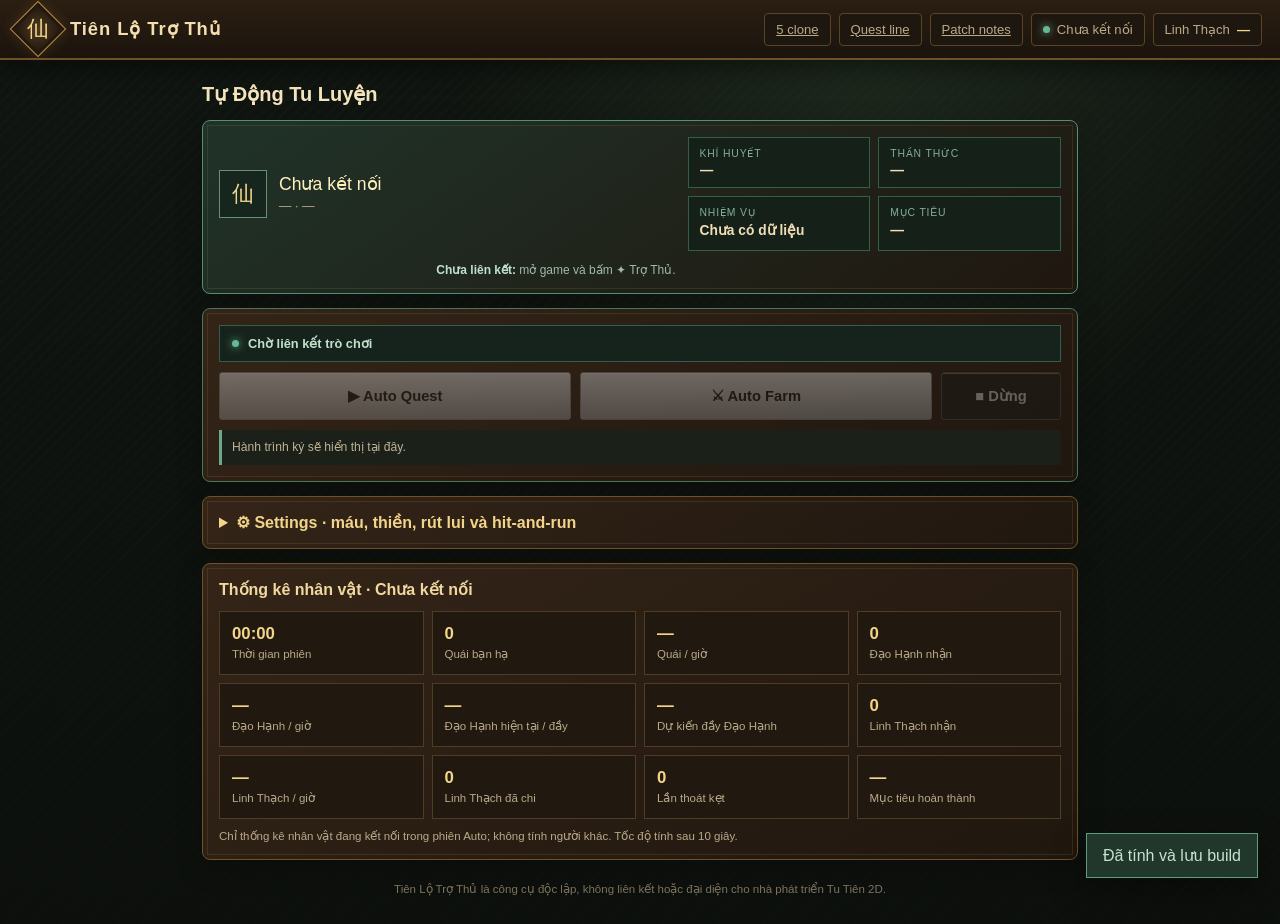
==== commit d6e3974b: "feat: commit" ====
--- a/index.html
+++ b/index.html
@@ -7,73 +7,16 @@
   <meta name="description" content="Trợ thủ hành trình Tu Tiên 2D: nhiệm vụ, lịch hoạt động, build và tư vấn Auto an toàn.">
   <title>Tiên Lộ Trợ Thủ</title>
   <link rel="icon" type="image/svg+xml" href="data:image/svg+xml,%3Csvg xmlns='http://www.w3.org/2000/svg' viewBox='0 0 64 64'%3E%3Crect width='64' height='64' rx='12' fill='%2317120b'/%3E%3Cpath d='M32 8 51 21 44 47 32 57 20 47 13 21Z' fill='%23c7953c'/%3E%3Cpath d='M32 15 42 25 36 31 44 35 32 50 20 35 28 31 22 25Z' fill='%232d5b46'/%3E%3C/svg%3E">
-  <style>
-    :root {
-      color-scheme: dark;
-      --ink:#17120b; --ink-2:#231a10; --panel:#2a1d12; --panel-2:#352518;
-      --line:#6f5128; --line-bright:#b98a42; --gold:#d8b05e; --gold-2:#f2d58a;
-      --jade:#67b895; --jade-dark:#244c3d; --red:#b5533f; --cream:#f0dfb6;
-      --muted:#b9aa89; --shadow:rgba(0,0,0,.45); --radius:8px;
-      font-family: "Segoe UI", Arial, sans-serif;
-    }
-    *{box-sizing:border-box}[hidden]{display:none!important}
-    html,body{margin:0;min-height:100%;background:#10110d;color:var(--cream)}
-    body{background:
-      radial-gradient(circle at 68% 6%,rgba(86,125,82,.18),transparent 34%),
-      linear-gradient(rgba(8,10,7,.36),rgba(8,10,7,.68)),
-      repeating-linear-gradient(135deg,#182019 0 2px,#151b16 2px 8px)}
-    button,input,select{font:inherit}h1,h2,h3,h4,.quest-title,.brand{font-family:"Palatino Linotype","Segoe UI",Arial,sans-serif}
-    button{cursor:pointer}
-    .shell{min-height:100vh;display:grid;grid-template-columns:260px 1fr;grid-template-rows:68px 1fr}
-    .topbar{grid-column:1/-1;display:flex;align-items:center;gap:18px;padding:0 22px;background:linear-gradient(180deg,#2b1e12,#1b140d);border-bottom:2px solid var(--line);box-shadow:0 8px 24px var(--shadow);position:sticky;top:0;z-index:20}
-    .brand{display:flex;align-items:center;gap:12px;min-width:220px}
-    .brand-mark{width:40px;height:40px;display:grid;place-items:center;border:1px solid var(--line-bright);background:radial-gradient(circle,#4c3820,#1b130c);box-shadow:inset 0 0 0 3px #23180f,0 0 14px rgba(216,176,94,.16);transform:rotate(45deg)}
-    .brand-mark span{transform:rotate(-45deg);color:var(--gold-2);font-size:22px}
-    .brand h1{font-size:1.15rem;margin:0;color:#f3dfad;letter-spacing:.05em}
-    .brand small{display:block;color:var(--muted);font-size:.74rem;margin-top:2px}
-    .top-stats{display:flex;gap:8px;margin-left:auto}
-    .chip{display:flex;align-items:center;gap:7px;padding:8px 11px;border:1px solid #5b4426;background:#1e170f;color:var(--muted);font-size:.82rem;border-radius:4px}
-    .chip strong{color:var(--gold-2)}
-    .chip.live{border-color:#4f9273;color:#bfe2ce;background:#17271f}.chip.live .safe-dot{animation:pulse 1.4s infinite}@keyframes pulse{50%{opacity:.35;box-shadow:0 0 2px var(--jade)}}
-    .safe-dot{width:7px;height:7px;border-radius:50%;background:var(--jade);box-shadow:0 0 8px var(--jade)}
-    .side{grid-row:2;padding:18px 14px;background:linear-gradient(180deg,rgba(31,22,14,.97),rgba(18,15,11,.97));border-right:1px solid var(--line);position:sticky;top:68px;height:calc(100vh - 68px);overflow:auto}
-    .profile{padding:14px;border:1px solid var(--line);background:linear-gradient(145deg,#352517,#20170f);box-shadow:inset 0 0 0 2px #1b130d,0 8px 22px rgba(0,0,0,.2);position:relative}
-    .profile:before,.card:before{content:"";position:absolute;inset:4px;border:1px solid rgba(216,176,94,.12);pointer-events:none}
-    .profile-head{display:flex;gap:11px;align-items:center}
-    .seal{width:52px;height:52px;border-radius:4px;background:linear-gradient(145deg,#486b54,#1b3328);border:1px solid #879b6c;display:grid;place-items:center;font-size:1.7rem;box-shadow:inset 0 0 14px #101d17}
-    .profile h2{font-size:1.12rem;margin:0;color:#fff0be}.profile p{margin:4px 0 0;color:var(--muted);font-size:.84rem}
-    .resource{margin-top:14px}.resource-line{display:flex;justify-content:space-between;font-size:.75rem;color:var(--muted);margin:8px 0 4px}.resource-line b{color:#efe0b5}
-    .bar{height:7px;background:#120d09;border:1px solid #4d361e;overflow:hidden}.bar i{display:block;height:100%;background:linear-gradient(90deg,#8f382e,#d6684d)}.bar.sp i{background:linear-gradient(90deg,#4f3e79,#8b73c0)}.bar.armor i{background:linear-gradient(90deg,#8e6526,#daa94e)}
-    nav{margin-top:18px;display:grid;gap:7px}.nav-btn{border:1px solid transparent;background:transparent;color:#c3b38e;text-align:left;padding:11px 12px;display:flex;align-items:center;gap:10px;border-radius:4px;transition:.18s}.nav-btn:hover{background:#2a2015;color:#fff0bd}.nav-btn.active{border-color:var(--line);background:linear-gradient(90deg,#554021,#2e2115);color:var(--gold-2);box-shadow:inset 3px 0 var(--gold)}.nav-btn span{width:22px;text-align:center}
-    .notice{margin-top:18px;padding:12px;border-left:3px solid var(--jade);background:#18251e;color:#a9cbb7;font:400 .76rem/1.5 Arial,sans-serif}
-    main{grid-row:2;padding:20px;min-width:0}.view{display:none;animation:reveal .24s ease}.view.active{display:block}@keyframes reveal{from{opacity:0;transform:translateY(5px)}to{opacity:1;transform:none}}
-    .view-head{display:flex;justify-content:space-between;gap:18px;align-items:end;margin-bottom:16px}.eyebrow{color:var(--gold);font:700 .72rem Arial,sans-serif;letter-spacing:.18em;text-transform:uppercase}.view h2{margin:6px 0 0;font-size:1.55rem;color:#f5e5bd}.view-head p{margin:0;color:var(--muted);font:400 .85rem/1.5 Arial,sans-serif;max-width:520px}
-    .grid{display:grid;grid-template-columns:repeat(12,minmax(0,1fr));gap:14px}.card{position:relative;border:1px solid var(--line);background:linear-gradient(150deg,rgba(53,37,24,.98),rgba(32,23,15,.98));box-shadow:0 8px 28px rgba(0,0,0,.2);border-radius:var(--radius);padding:16px;overflow:hidden}.card h3{font-size:1rem;margin:0 0 12px;color:#f1d89e}.card h3 small{font:400 .72rem Arial,sans-serif;color:var(--muted);margin-left:6px}.span-8{grid-column:span 8}.span-4{grid-column:span 4}.span-6{grid-column:span 6}.span-12{grid-column:span 12}
-    .quest-hero{min-height:174px;display:grid;grid-template-columns:1fr 190px;gap:20px}.quest-title{font-size:1.35rem;color:#fff0c0;margin:8px 0}.quest-copy{font:400 .88rem/1.55 Arial,sans-serif;color:#c9ba98}.progress-ring{width:126px;aspect-ratio:1;border-radius:50%;display:grid;place-items:center;margin:auto;background:conic-gradient(var(--gold) 0 0%,#22180f 0);position:relative;box-shadow:0 0 0 1px var(--line)}.progress-ring:before{content:"";position:absolute;inset:11px;border-radius:50%;background:#20170f;border:1px solid #5b4124}.progress-ring strong{position:relative;font-size:1.45rem;color:var(--gold-2)}
-    .task-list{display:grid;gap:8px;margin-top:12px}.task{display:flex;align-items:center;gap:10px;padding:10px;border:1px solid #4c3822;background:#20170f;border-radius:4px}.task input{appearance:none;width:18px;height:18px;border:1px solid #96713a;background:#130e09;display:grid;place-items:center}.task input:checked:after{content:"✓";color:#151007;background:var(--gold);width:100%;height:100%;display:grid;place-items:center;font-weight:bold}.task label{flex:1;font:400 .85rem Arial,sans-serif}.task.done label{text-decoration:line-through;color:#817760}.task em{font:400 .72rem Arial,sans-serif;color:var(--jade)}
-    .quick-stat{display:grid;grid-template-columns:repeat(2,1fr);gap:8px}.stat-box{padding:12px;background:#21180f;border:1px solid #503b24}.stat-box b{font-size:1.28rem;color:var(--gold-2);display:block}.stat-box span{font:400 .72rem Arial,sans-serif;color:var(--muted)}
-    .sync-card{display:grid;grid-template-columns:minmax(260px,.85fr) 1.15fr;gap:18px;align-items:center;border-color:#4f765e;background:linear-gradient(145deg,#213329,#20170f)}.sync-card h3{margin-bottom:7px}.sync-copy{font:400 .82rem/1.55 Arial,sans-serif;color:#c0b497}.sync-actions{display:flex;gap:9px;align-items:center;flex-wrap:wrap;margin-top:12px}.bookmarklet{display:inline-flex;align-items:center;gap:8px;text-decoration:none;border:1px solid #e1c16f;color:#201509;background:linear-gradient(#efd27e,#b98437);font-weight:700;padding:10px 14px;border-radius:3px;box-shadow:inset 0 1px rgba(255,255,255,.35)}.bookmarklet:hover{filter:brightness(1.08)}.live-grid{display:grid;grid-template-columns:repeat(3,minmax(0,1fr));gap:8px}.live-cell{padding:10px;background:#152019;border:1px solid #365c49;min-width:0}.live-cell span{display:block;font:700 .65rem Arial,sans-serif;color:#7fad94;text-transform:uppercase;letter-spacing:.08em}.live-cell b{display:block;margin-top:5px;color:#e8d7aa;white-space:nowrap;overflow:hidden;text-overflow:ellipsis}.live-quest{grid-column:1/-1;white-space:normal!important;font:400 .78rem/1.45 Arial,sans-serif;color:#bdd3c5!important}.sync-note{font:400 .7rem/1.4 Arial,sans-serif;color:#8eaa98}.sync-note strong{color:#bfe2ce}
-    .activity-list{display:grid;grid-template-columns:repeat(3,1fr);gap:10px}.activity{padding:13px;border:1px solid #554023;background:#21180f;min-height:115px;position:relative}.activity .icon{font-size:1.45rem}.activity h4{margin:8px 0 4px;color:#eed8a5}.activity p{margin:0;color:var(--muted);font:400 .76rem Arial,sans-serif}.timer{margin-top:10px;color:var(--jade);font:700 .84rem Arial,sans-serif;letter-spacing:.04em}.tag{position:absolute;right:8px;top:8px;font:700 .62rem Arial,sans-serif;text-transform:uppercase;padding:3px 5px;color:#d7c28e;border:1px solid #604724;background:#302116}
-    .form-grid{display:grid;grid-template-columns:repeat(2,minmax(0,1fr));gap:12px}.field{display:grid;gap:6px}.field label{font:700 .74rem Arial,sans-serif;color:var(--muted);text-transform:uppercase;letter-spacing:.06em}.field input,.field select{width:100%;background:#17110c;border:1px solid #604724;color:#f0dfb6;padding:10px;border-radius:3px;outline:none}.field input:focus,.field select:focus{border-color:var(--gold)}
-    .btn{border:1px solid #9b7438;color:#1a1209;background:linear-gradient(#efcc75,#b98335);font-weight:700;padding:10px 14px;border-radius:3px;box-shadow:inset 0 1px rgba(255,255,255,.35)}.btn:hover{filter:brightness(1.08)}.btn.ghost{color:#d9c494;background:#22180f;border-color:#5b4327}.btn-row{display:flex;gap:8px;flex-wrap:wrap;margin-top:14px}
-    .recommend{padding:14px;border:1px solid #426b57;background:#18251e;color:#b9d6c5;font:400 .86rem/1.6 Arial,sans-serif}.recommend strong{color:#87d0aa}.score{font-size:3rem;color:var(--gold-2);line-height:1}.score-label{color:var(--muted);font:400 .75rem Arial,sans-serif;text-transform:uppercase;letter-spacing:.12em}
-    .equipment{display:grid;grid-template-columns:repeat(4,1fr);gap:9px}.slot{aspect-ratio:1;border:1px solid #614725;background:#1c140d;display:grid;place-items:center;text-align:center;color:#9d8e6e;font:700 .68rem Arial,sans-serif;position:relative}.slot.filled{color:var(--gold-2);background:radial-gradient(circle,#4a3620,#21170e)}.slot span{display:block;font-size:1.35rem;margin-bottom:4px}
-    .auto-options{display:grid;grid-template-columns:repeat(5,1fr);gap:8px}.priority{padding:10px 6px;background:#1c140d;border:1px solid #5b4225;color:#baa982;border-radius:3px}.priority.active{background:linear-gradient(#e6c46f,#b88235);color:#201509;border-color:#f1d68c;font-weight:700}.toggle-row{display:flex;align-items:center;justify-content:space-between;padding:12px;border-bottom:1px solid #4b3520;font:400 .86rem Arial,sans-serif}.switch{width:42px;height:22px;border-radius:20px;border:1px solid #72542e;background:#17110c;position:relative}.switch:after{content:"";position:absolute;width:16px;height:16px;border-radius:50%;left:2px;top:2px;background:#806a47;transition:.2s}.switch.on{background:#244c3d;border-color:#5fa282}.switch.on:after{left:22px;background:#88d3ac}
-    .auto-live{border-color:#49765d}.auto-state{display:flex;align-items:center;gap:9px;padding:10px 12px;background:#16231c;border:1px solid #355e49;color:#bfe0cc;font:700 .8rem Arial,sans-serif}.auto-log{display:grid;gap:7px;margin-top:10px;max-height:190px;overflow:auto}.auto-event{padding:9px 10px;border-left:3px solid #6da986;background:#1b2019;font:400 .76rem/1.4 Arial,sans-serif;color:#bfb395}.auto-event.warn{border-color:#d1a34b;color:#ead6a3}.auto-event strong{color:#e9dcb8}.threshold{width:72px!important;padding:6px!important;text-align:center}.rotation-input{width:110px!important;padding:6px!important;text-align:center;background:#17110c;border:1px solid #604724;color:#f0dfb6}.session-grid{display:grid;grid-template-columns:repeat(5,minmax(0,1fr));gap:8px}.session-grid .stat-box b{font-size:1.05rem}@media(max-width:640px){.session-grid{grid-template-columns:repeat(2,minmax(0,1fr))}}
-    .footer-note{text-align:center;color:#7f745f;font:400 .72rem Arial,sans-serif;padding:22px 0 6px}.toast{position:fixed;right:22px;bottom:22px;background:#21372b;border:1px solid #5e9c7d;color:#c5e3d0;padding:12px 16px;box-shadow:0 12px 34px rgba(0,0,0,.4);transform:translateY(20px);opacity:0;pointer-events:none;transition:.25s;z-index:40}.toast.show{transform:none;opacity:1}
-    .mini-open{border-color:#7d6439;color:var(--gold-2)}
-    .mini-mode{min-width:320px;background:#11150f}.mini-mode .shell{display:block;min-height:100vh}.mini-mode .topbar{height:58px;position:sticky;padding:0 12px}.mini-mode .brand{min-width:0}.mini-mode .brand-mark{width:34px;height:34px}.mini-mode .brand small,.mini-mode .side,.mini-mode .top-stats .chip:last-child,.mini-mode #miniOpen,.mini-mode .footer-note{display:none}.mini-mode .top-stats{margin-left:auto}.mini-mode main{padding:10px}.mini-mode .view{display:none!important}.mini-mode #auto{display:block!important}.mini-mode #auto>.view-head,.mini-mode #auto>.grid>.card:not(.auto-live){display:none}.mini-mode #auto>.grid{display:block}.mini-mode .auto-live{padding:12px}.mini-mode .auto-live>h3{font-size:.95rem}.mini-mode .auto-live>.grid{display:block}.mini-mode .auto-live .span-6{margin-top:10px}.mini-mode .auto-live .toggle-row{display:none}.mini-mode .btn-row{display:grid;grid-template-columns:1fr 1fr;gap:7px}.mini-mode #stopGameAuto{grid-column:1/-1}.mini-mode .btn{padding:11px 8px}.mini-mode .sync-note{display:block;margin-top:9px}.mini-mode .auto-log{max-height:180px}.mini-mode .recommend{font-size:.78rem;padding:10px}
-    .control-mode .shell{display:block;min-height:100vh}.control-mode .side{display:none}.control-mode main{padding:22px;max-width:920px;margin:auto}.control-mode .view{display:none!important}.control-mode #auto{display:block!important}.control-mode #auto>.view-head{align-items:center;margin-bottom:14px}.control-mode #auto>.view-head .eyebrow,.control-mode #auto>.view-head p{display:none}.control-mode #auto>.view-head h2{margin:0;font-size:1.25rem}.control-mode #auto>.grid>.card:not(.control-overview):not(.auto-live):last-child{display:block}.control-mode #auto>.grid>.card:not(.control-overview):not(.auto-live):not(:last-child){display:none}.control-mode .control-overview{display:grid;grid-template-columns:1.1fr .9fr;gap:12px;border-color:#4f9273;background:linear-gradient(145deg,#203329,#20170f)}.control-mode .control-identity{display:flex;align-items:center;gap:12px}.control-mode .control-avatar{width:48px;height:48px;display:grid;place-items:center;border:1px solid #668f75;background:#16251d;color:var(--gold-2);font-size:1.35rem}.control-mode .control-name{font-size:1.1rem;color:#fff0be}.control-mode .control-sub{margin-top:4px;color:var(--muted);font-size:.78rem}.control-mode .control-vitals{display:grid;grid-template-columns:repeat(2,1fr);gap:8px}.control-vital{padding:9px 11px;background:#152019;border:1px solid #355e49}.control-vital span{display:block;color:#83ae95;font-size:.65rem;text-transform:uppercase;letter-spacing:.08em}.control-vital b{display:block;margin-top:4px;color:#f0dfb6;font-size:.86rem;white-space:nowrap;overflow:hidden;text-overflow:ellipsis}.control-mode .auto-live>h3{display:none}.control-mode .auto-live>.grid{display:block}.control-mode .auto-live .span-6{width:100%;margin:0}.control-mode .auto-live .span-6:last-child{margin-top:10px}.control-mode .auto-live .btn-row{display:grid;grid-template-columns:1fr 1fr 120px;gap:9px;margin-top:10px}.control-mode .auto-live .btn{min-height:48px;font-size:.92rem}.control-mode .auto-live .sync-note,.control-mode .auto-live .toggle-row{display:none}.control-mode .recommend{padding:10px;font-size:.8rem}.control-mode .auto-log{max-height:116px}.control-mode .session-grid{grid-template-columns:repeat(5,1fr)}.control-mode .topbar{height:60px;padding:0 18px}.control-mode .brand small,.control-mode #miniOpen{display:none}.control-mode .btn:disabled{cursor:not-allowed;filter:grayscale(1);opacity:.42}.control-mode .btn.mode-active{outline:2px solid #8bd2ab;box-shadow:0 0 0 4px rgba(103,184,149,.13)}.control-mode #stopGameAuto.mode-active{outline-color:#d89977}.control-mode .connection-help{color:#9fb9aa;font-size:.75rem;text-align:right}.control-mode .connection-help strong{color:#bfe2ce}.control-mode.connected .connection-help{display:none}
-    .control-mode #liveAutoAdvice{display:none}.control-mode #controlQuest,.control-mode #controlTarget{white-space:normal;line-height:1.35}
-    @media(max-width:950px){.shell{grid-template-columns:1fr;grid-template-rows:64px auto 1fr}.side{grid-row:2;position:static;height:auto;border-right:0;border-bottom:1px solid var(--line);padding:10px 14px}.profile{display:none}nav{margin:0;display:flex;overflow:auto}.nav-btn{white-space:nowrap}.notice{display:none}main{grid-row:3}.span-8,.span-4,.span-6{grid-column:span 12}.activity-list{grid-template-columns:repeat(2,1fr)}.sync-card{grid-template-columns:1fr}}
-    @media(max-width:640px){.topbar{padding:0 12px}.brand small,.top-stats .chip:last-child{display:none}.brand{min-width:0}.brand h1{font-size:1rem}.top-stats{gap:4px}.chip{padding:7px;font-size:.72rem}main{padding:12px}.view-head{display:block}.view-head p{margin-top:8px}.quest-hero{grid-template-columns:1fr}.activity-list{grid-template-columns:1fr}.form-grid{grid-template-columns:1fr}.equipment{grid-template-columns:repeat(4,1fr)}.auto-options{grid-template-columns:repeat(2,1fr)}.control-mode main{padding:10px}.control-mode .control-overview{grid-template-columns:1fr}.control-mode .connection-help{text-align:left}.control-mode .auto-live .btn-row{grid-template-columns:1fr 1fr}.control-mode #stopGameAuto{grid-column:1/-1}.control-mode .session-grid{grid-template-columns:repeat(2,1fr)}}
-  </style>
+  <link rel="stylesheet" href="assets/css/app.css">
 </head>
 <body class="control-mode">
   <div class="shell">
     <header class="topbar">
       <div class="brand"><div class="brand-mark"><span>仙</span></div><div><h1>Tiên Lộ Trợ Thủ</h1><small>Phụ trợ · vận dụng cơ chế sẵn có</small></div></div>
       <div class="top-stats">
+        <a class="chip" href="clones.html" target="_blank" rel="noopener">5 clone</a>
+        <a class="chip" href="quest-line.html" target="_blank" rel="noopener">Quest line</a>
+        <a class="chip" href="patch-notes.html" target="_blank" rel="noopener">Patch notes</a>
         <button class="chip mini-open" id="miniOpen">▣ Tiểu cửa sổ</button>
         <button class="chip" id="returnGame" hidden>↩ Về Game</button>
         <div class="chip" id="liveChip"><span class="safe-dot"></span> <span id="liveStatus">Chưa kết nối</span></div>
@@ -147,135 +90,27 @@
           <article class="card span-12 auto-live"><h3>Tự Động Hành Công <small>vận dụng cơ chế sẵn có</small></h3><div class="grid"><div class="span-6"><div class="auto-state"><span class="safe-dot"></span><span id="autoLiveState">Chờ liên kết trò chơi</span></div><div class="btn-row"><button class="btn" id="startQuestAuto">Tự Hành Tiên Vụ</button><button class="btn" id="startFarmAuto">Tuần Sát Yêu Thú</button><button class="btn ghost" id="stopGameAuto">Thu Công</button></div><div class="sync-note">Tiên vụ: chỉ theo nhiệm vụ đã nhận, khóa đúng NPC/vật thể và dùng Pathfinder của game; không spam phím E, không đi ngẫu nhiên. Tuần sát: khai mở Tự Động Đánh và tuần tra tiểu địa đồ. Có thể thu công bằng nút trên hoặc phím Esc tại trò chơi.</div><div class="toggle-row"><span>Cảnh báo Khí Huyết dưới <input class="threshold" id="hpThreshold" type="number" min="1" max="99" value="30">%</span><button class="switch on" id="ruleHp" aria-label="Cảnh báo khí huyết"></button></div><div class="toggle-row"><span>Cảnh báo Thần Thức dưới <input class="threshold" id="spThreshold" type="number" min="1" max="99" value="20">%</span><button class="switch on" id="ruleSp" aria-label="Cảnh báo thần thức"></button></div><div class="toggle-row"><span>Tự nhận biết tiên vụ biến đổi</span><button class="switch on" id="ruleQuest" aria-label="Theo dõi tiên vụ"></button></div></div><div class="span-6"><div class="recommend" id="liveAutoAdvice"><strong>Đang chờ dữ liệu:</strong> mở trò chơi và bấm nút ✦ Trợ Thủ ở góc phải dưới.</div><div class="auto-log" id="autoLog"><div class="auto-event">Hành trình ký sẽ hiển thị tại đây.</div></div></div></div></article>
           <article class="card span-6"><h3>Điều kiện giao chiến</h3><div class="toggle-row"><span>Ưu tiên mục tiêu gần nhất</span><button class="switch on" id="ruleNearest" aria-label="Ưu tiên gần nhất"></button></div><div class="toggle-row"><span>Tránh Yêu Vương khi hành nhiệm vụ</span><button class="switch on" id="ruleAvoidBoss" aria-label="Tránh Yêu Vương"></button></div><div class="toggle-row"><span>Thu công khi Khí Huyết thấp</span><button class="switch on" id="ruleStopHp" aria-label="Thu công khi khí huyết thấp"></button></div><div class="toggle-row"><span>Đả tọa khi Thần Thức thấp</span><button class="switch on" id="ruleMeditate" aria-label="Đả tọa khi thần thức thấp"></button></div><div class="toggle-row"><span>Dừng khi mất kết nối máy chủ</span><button class="switch on" id="ruleDisconnect" aria-label="Dừng khi mất kết nối"></button></div><div class="toggle-row"><span>Chống kẹt sau 12 giây</span><button class="switch on" id="ruleAntiStuck" aria-label="Chống kẹt"></button></div></article>
           <article class="card span-6"><h3>Cấu hình chiến đấu</h3><div class="toggle-row"><span>Khoảng cách mục tiêu tối đa</span><input class="threshold" id="maxTargetDistance" type="number" min="60" max="600" value="260"></div><div class="toggle-row"><span>Vòng kỹ năng</span><input class="rotation-input" id="skillSlots" value="1,2" inputmode="numeric" aria-label="Vòng kỹ năng"></div><div class="recommend" id="autoAdvice"><strong>Cảnh giới Phàm Nhân:</strong> chọn “Yêu Thú”, tránh Yêu Vương và chỉ thi triển Công Thường. Sau khi lĩnh ngộ kỹ năng, nhập các ô như <code>1,2,3</code>.</div><div class="btn-row"><button class="btn" id="saveAuto">Lưu & đồng bộ</button></div></article>
-          <article class="card span-12"><h3>Thống kê phiên hiện tại</h3><div class="session-grid"><div class="stat-box"><b id="sessionTime">00:00</b><span>Thời gian</span></div><div class="stat-box"><b id="sessionKills">0</b><span>Quái hạ</span></div><div class="stat-box"><b id="sessionXp">0</b><span>Đạo hạnh nhận</span></div><div class="stat-box"><b id="sessionStones">0</b><span>Linh thạch nhận</span></div><div class="stat-box"><b id="sessionStuck">0</b><span>Lần thoát kẹt</span></div></div></article>
+          <article class="card span-12 safety-settings"><details><summary>⚙ Settings · máu, thiền, rút lui và hit-and-run</summary><p class="sync-note">Tự lưu và đồng bộ với game đang kết nối. Khi hồi máu bật, auto tìm nơi an toàn rồi thiền Q; không chỉ đứng yên giữa quái.</p><div id="safetySettings"></div></details></article>
+          <article class="card span-12"><h3>Thống kê nhân vật · <span id="sessionCharacter">Chưa kết nối</span></h3><div class="session-grid">
+            <div class="stat-box"><b id="sessionTime">00:00</b><span>Thời gian phiên</span></div>
+            <div class="stat-box"><b id="sessionKills">0</b><span>Quái bạn hạ</span></div>
+            <div class="stat-box"><b id="sessionKillRate">—</b><span>Quái / giờ</span></div>
+            <div class="stat-box"><b id="sessionXp">0</b><span>Đạo Hạnh nhận</span></div>
+            <div class="stat-box"><b id="sessionXpRate">—</b><span>Đạo Hạnh / giờ</span></div>
+            <div class="stat-box"><b id="sessionXpProgress">—</b><span>Đạo Hạnh hiện tại / đầy</span></div>
+            <div class="stat-box"><b id="sessionXpEta">—</b><span>Dự kiến đầy Đạo Hạnh</span></div>
+            <div class="stat-box"><b id="sessionStones">0</b><span>Linh Thạch nhận</span></div>
+            <div class="stat-box"><b id="sessionStoneRate">—</b><span>Linh Thạch / giờ</span></div>
+            <div class="stat-box"><b id="sessionSpent">0</b><span>Linh Thạch đã chi</span></div>
+            <div class="stat-box"><b id="sessionStuck">0</b><span>Lần thoát kẹt</span></div>
+            <div class="stat-box"><b id="sessionQuestProgress">—</b><span>Mục tiêu hoàn thành</span></div>
+          </div><small id="sessionMetricNote">Chỉ thống kê nhân vật đang kết nối trong phiên Auto; không tính người khác. Tốc độ tính sau 10 giây.</small></article>
         </div>
       </section>
       <div class="footer-note">Tiên Lộ Trợ Thủ là công cụ độc lập, không liên kết hoặc đại diện cho nhà phát triển Tu Tiên 2D.</div>
     </main>
   </div>
   <div class="toast" id="toast" role="status" aria-live="polite">Đã lưu trên thiết bị</div>
-  <script>
-    const isMiniMode=new URLSearchParams(location.search).get('mini')==='1';
-    window.name=isMiniMode?'tienlo-companion-mini':'tienlo-companion';
-    if(isMiniMode)document.body.classList.add('mini-mode');
-    const KEY='tien-lo-companion-v1';
-    const EXPECTED_HOOK_VERSION='1.3.8';
-    const defaults={tasks:[false,false,false],priority:'Tự động',build:{atk:1,hp:0,sp:0,armor:0},live:null,autoRules:{hp:true,sp:true,quest:true,nearest:true,avoidBoss:true,stopLowHp:true,meditate:true,disconnect:true,antiStuck:true,hpThreshold:30,spThreshold:20,maxDistance:260,skillSlots:'1,2'}};
-    const state=Object.assign({},defaults,JSON.parse(localStorage.getItem(KEY)||'{}'));
-    state.autoRules=Object.assign({},defaults.autoRules,state.autoRules||{});
-    document.querySelector('#miniOpen').addEventListener('click',()=>{const url=location.origin+location.pathname+'?mini=1';const popup=window.open(url,'tienlo-companion-mini','popup=yes,width=440,height=720,resizable=yes,scrollbars=yes');if(!popup)toast('Trình duyệt đang chặn tiểu cửa sổ');else popup.focus()});
-    function persist(){localStorage.setItem(KEY,JSON.stringify(state))}
-    function toast(message='Đã lưu trên thiết bị'){const el=document.querySelector('#toast');el.textContent=message;el.classList.add('show');setTimeout(()=>el.classList.remove('show'),1800)}
-    const ratio=value=>{const m=String(value||'').match(/([\d.]+)\s*\/\s*([\d.]+)/);return m&&+m[2]?Math.max(0,Math.min(100,+m[1]/+m[2]*100)):0};
-    let lastLiveAt=0;
-    let lastQuestKey=state.live?[state.live.questStage,...(state.live.objectives||[])].join('|'):'';
-    const ruleCooldown={};
-    function addAutoEvent(message,warn=false){const log=document.querySelector('#autoLog');if(log.children.length===1&&log.textContent.includes('Nhật ký quyết định'))log.innerHTML='';const row=document.createElement('div');row.className='auto-event'+(warn?' warn':'');row.innerHTML=`<strong>${new Date().toLocaleTimeString('vi-VN',{hour:'2-digit',minute:'2-digit'})}</strong> · ${message}`;log.prepend(row);while(log.children.length>8)log.lastElementChild.remove()}
-    function fireRule(key,message){if(Date.now()-(ruleCooldown[key]||0)<15000)return;ruleCooldown[key]=Date.now();addAutoEvent(message,true);toast(message)}
-    function renderQuest(data){
-      if(!data)return;
-      const objectives=Array.isArray(data.objectives)?data.objectives.filter(Boolean):[];
-      document.querySelector('#mainQuestTitle').textContent=data.questStage||'Tiên vụ chưa hiển thị';
-      document.querySelector('#mainQuestCopy').textContent=[data.map,data.pos,'Tiến độ được tiếp nhận tự động từ HUD'].filter(Boolean).join(' · ');
-      const list=document.querySelector('#questTasks');list.innerHTML='';let current=0,total=0,completed=0;
-      objectives.forEach(text=>{const match=text.match(/\((\d+)\s*\/\s*(\d+)\)/),now=match?+match[1]:0,max=match?+match[2]:0,done=max>0&&now>=max;current+=now;total+=max;if(done)completed++;
-        const row=document.createElement('div');row.className='task'+(done?' done':'');const mark=document.createElement('em'),label=document.createElement('label'),count=document.createElement('em');mark.textContent=done?'✓':'○';label.textContent=text.replace(/^\s*[○●✓]\s*/,'');count.textContent=match?`${now}/${max}`:'Đang thực hiện';row.append(mark,label,count);list.append(row)});
-      if(!objectives.length){const row=document.createElement('div');row.className='task';row.innerHTML='<em>○</em><label>Không có mục tiêu đang hiển thị</label><em>—</em>';list.append(row)}
-      const pct=total?Math.round(current/total*100):0;document.querySelector('#progressText').textContent=pct+'%';document.querySelector('#progressRing').style.background=`conic-gradient(var(--gold) 0 ${pct}%,#22180f ${pct}% 100%)`;
-      document.querySelector('#liveXpStat').textContent=data.xpPercent||data.xpLabel||'—';document.querySelector('#liveObjectiveStat').textContent=objectives.length?`${completed}/${objectives.length}`:'—';document.querySelector('#liveMapStat').textContent=data.map||'—';document.querySelector('#liveSyncStat').textContent='Thời thực';
-    }
-    function evaluateAuto(data){
-      const hp=ratio(data.hp),sp=ratio(data.sp),questKey=[data.questStage,...(data.objectives||[])].join('|');let advice='HUD ổn định. Tiếp tục theo dõi nhiệm vụ hiện tại.';
-      if(String(data.source||'').includes('PNTT extension')&&data.hookVersion!==EXPECTED_HOOK_VERSION){advice=`Engine ${data.hookVersion||'không rõ phiên bản'} đã cũ — tải lại extension rồi tải lại tab game để dùng ${EXPECTED_HOOK_VERSION}.`;fireRule('hook-version',advice)}
-      if(state.autoRules.hp&&hp&&hp<state.autoRules.hpThreshold){advice=`Khí Huyết còn ${Math.round(hp)}% — nên dừng giao tranh và hồi phục.`;fireRule('hp',advice)}
-      else if(state.autoRules.sp&&sp&&sp<state.autoRules.spThreshold){advice=`Thần Thức còn ${Math.round(sp)}% — ưu tiên công thường hoặc nghỉ hồi.`;fireRule('sp',advice)}
-      if(state.autoRules.quest&&lastQuestKey&&questKey&&questKey!==lastQuestKey){fireRule('quest','Nhiệm vụ HUD vừa thay đổi — kiểm tra mục tiêu mới.');addAutoEvent('Đã cập nhật mục tiêu: '+(data.questStage||data.objectives?.[0]||'Nhiệm vụ mới'))}
-      if(questKey)lastQuestKey=questKey;
-      if(!['quest','farm'].includes(data.mode))document.querySelector('#autoLiveState').textContent=`Đang phân tích · ${data.map||'không rõ bản đồ'} · ${data.pos||'không rõ vị trí'}`;
-      document.querySelector('#liveAutoAdvice').innerHTML='<strong>Khuyến nghị hiện tại:</strong> '+advice;
-    }
-    function renderLive(data,isFresh=false){
-      if(!data)return;
-      const put=(id,value)=>{document.querySelector(id).textContent=value||'—'};
-      put('#charName',data.name);put('#charRealm',data.realm);put('#charMap',data.map);put('#liveName',data.name);put('#liveStones',data.stones);put('#controlName',data.name);put('#controlRealm',data.realm);put('#controlMap',data.map);
-      put('#charHp',data.hp);put('#charSp',data.sp);put('#charArmor',data.armor);put('#livePos',[data.pos,data.fps].filter(Boolean).join(' · '));put('#liveXp',[data.xpLabel,data.xpPercent].filter(Boolean).join(' · '));
-      put('#liveSource',data.source);put('#liveTarget',data.target);put('#liveEnemies',data.enemiesAlive==null?'—':String(data.enemiesAlive));put('#controlHp',data.hp);put('#controlSp',data.sp);put('#controlQuest',data.questPlan?.objective||data.questStage||data.objectives?.[0]||'Không có nhiệm vụ');put('#controlTarget',data.questPlan?.summary||data.target);document.querySelector('#controlTarget').title=data.questPlan?.summary||data.target||'';
-      const session=data.session||{};put('#sessionTime',session.elapsed||'00:00');put('#sessionKills',String(session.kills||0));put('#sessionXp',String(session.xpGained||0));put('#sessionStones',String(session.stonesGained||0));put('#sessionStuck',String(session.stuckCount||0));
-      document.querySelector('#charHpBar').style.width=ratio(data.hp)+'%';document.querySelector('#charSpBar').style.width=ratio(data.sp)+'%';document.querySelector('#charArmorBar').style.width=ratio(data.armor)+'%';
-      const objectives=Array.isArray(data.objectives)?data.objectives.filter(Boolean):[];put('#liveQuest',[data.questStage,...objectives].filter(Boolean).join(' · ')||'Không có nhiệm vụ đang hiển thị');
-      renderQuest(data);if(isFresh){document.querySelector('#liveStatus').textContent='Đồng bộ thời thực';document.querySelector('#liveChip').classList.add('live')}
-    }
-    const companionOrigin=location.origin;
-    const companionUrl=new URL(location.href);companionUrl.searchParams.delete('mini');companionUrl.hash='';
-    function gameRuntimeHook(U,O){
-      if(location.hostname!=='tutien2d.online')return alert('Hãy mở tutien2d.online rồi bấm bookmark này.');
-      const T='tienlo-companion',targetOrigin=O==='null'?'*':O,q=s=>document.querySelector(s),t=s=>q(s)?.textContent?.trim()||'',safe=(fn,fallback=null)=>{try{const value=fn();return value==null?fallback:value}catch{return fallback}},pair=(value,max,fallback)=>Number.isFinite(+value)&&Number.isFinite(+max)&&+max>0?Math.round(+value)+' / '+Math.round(+max):fallback;
-      const defaults={priority:'Tự động',nearest:true,avoidBoss:true,stopLowHp:true,meditate:true,disconnect:true,antiStuck:true,hpThreshold:30,spThreshold:20,maxDistance:260,skillSlots:[1,2]};
-      let config=Object.assign({},defaults),w=window.open(U,T),knownAlive=new Set(),lastMapId='',lastPosition=null,lastMovedAt=Date.now(),skillIndex=0;
-      const stats={startedAt:0,kills:0,startXp:0,startStones:0,xpGained:0,stonesGained:0,stuckCount:0,seenOnline:false};
-      if(!w)return alert('Trình duyệt đang chặn tab. Hãy cho phép popup rồi thử lại.');
-      const readHud=()=>({name:t('#hud-name'),realm:t('#hud-realm'),stones:t('#hud-stones'),hp:t('#value-hp'),mp:t('#value-mp'),sp:t('#value-sp'),armor:t('#value-bp'),pos:t('#hud-pos'),fps:t('#hud-fps'),map:t('#hud-map'),questStage:t('#quest-stage-full'),objectives:[...document.querySelectorAll('#quest-objectives li')].map(x=>x.textContent.trim()).filter(Boolean),xpLabel:t('#xp-label'),xpPercent:q('#bar-xp')?.style?.width||''});
-      const elapsed=()=>{const seconds=stats.startedAt?Math.max(0,Math.floor((Date.now()-stats.startedAt)/1000)):0;return String(Math.floor(seconds/60)).padStart(2,'0')+':'+String(seconds%60).padStart(2,'0')};
-      const read=()=>{const hud=readHud(),P=window.PNTT||{},world=P.SceneWorld||{},player=world.player,progress=P.Progress||{},quest=P.Quest||{},map=world.map?.data||{},enemies=Array.isArray(world.enemies)?world.enemies:[],alive=enemies.filter(x=>x&&!x.dead&&(+x.hp>0||x.hp==null)),current=safe(()=>P.Targeting?.currentEnemy?.()||P.Targeting?.current?.()),realmDef=safe(()=>P.realmById?.(progress.realmId)),expMax=+realmDef?.expMax||0,exp=+progress.exp||0,stones=+progress.stones||0,target=current?[current.name||current.def?.name||current.type||'Mục tiêu',Number.isFinite(+current.hp)?Math.max(0,Math.round(+current.hp))+' HP':''].filter(Boolean).join(' · '):'';stats.xpGained=stats.startedAt?Math.max(0,exp-stats.startXp):0;stats.stonesGained=stats.startedAt?Math.max(0,stones-stats.startStones):0;stats.seenOnline=stats.seenOnline||!!P.Gateway?.connected;return {source:player?'PNTT runtime':'HUD dự phòng',name:player?.cfg?.name||hud.name,realm:realmDef?.name||player?.realm||hud.realm,stones:Number.isFinite(+progress.stones)?String(progress.stones):hud.stones,hp:pair(player?.hp,player?.hpMax,hud.hp),mp:pair(player?.mp,player?.mpMax,hud.mp),sp:pair(player?.mp,player?.mpMax,hud.sp),armor:pair(player?.bp,player?.bpMax,hud.armor),hpPercent:Number.isFinite(+player?.hp)&&+player?.hpMax>0?+player.hp/+player.hpMax*100:null,spPercent:Number.isFinite(+player?.mp)&&+player?.mpMax>0?+player.mp/+player.mpMax*100:null,pos:player?Math.round(player.x)+' , '+Math.round(player.y):hud.pos,x:Number.isFinite(+player?.x)?+player.x:null,y:Number.isFinite(+player?.y)?+player.y:null,fps:hud.fps,map:map.name||hud.map,mapId:map.id||'',questId:quest.id||'',questStage:hud.questStage||quest.title||'',questStageIndex:Number.isFinite(+quest.stage)?+quest.stage:null,objectives:hud.objectives,xpLabel:hud.xpLabel||String(exp),xpPercent:expMax?Math.min(100,Math.round(exp/expMax*100))+'%':hud.xpPercent,playerState:player?.state||'',downed:!!player?.downed,autoOn:!!world.autoOn,online:!!P.Gateway?.connected,enemiesAlive:alive.length,target:target||'Chưa khóa',targetDistance:current&&player?Math.round(Math.hypot(current.x-player.x,current.y-player.y)):null,mode:window.__tienloBotMode||'off',session:{elapsed:elapsed(),kills:stats.kills,xpGained:stats.xpGained,stonesGained:stats.stonesGained,stuckCount:stats.stuckCount}};};
-      const post=message=>w&&!w.closed&&w.postMessage(message,targetOrigin),report=(mode,message)=>post({type:'TIENLO_AUTO_STATUS',mode,message}),input=()=>window.PNTT?.Input,world=()=>window.PNTT?.SceneWorld;
-      const configure=value=>{const next=Object.assign({},defaults,value||{});next.maxDistance=Math.max(60,Math.min(600,+next.maxDistance||defaults.maxDistance));next.hpThreshold=Math.max(1,Math.min(99,+next.hpThreshold||defaults.hpThreshold));next.spThreshold=Math.max(1,Math.min(99,+next.spThreshold||defaults.spThreshold));next.skillSlots=(Array.isArray(next.skillSlots)?next.skillSlots:String(next.skillSlots||'').split(',')).map(Number).filter(x=>x>=1&&x<=8);config=next;window.__tienloBotConfig=next;return next};
-      const setNativeAuto=enabled=>{const scene=world(),api=input();if(scene&&api?.pressAutoToggle){if(!!scene.autoOn!==enabled)api.pressAutoToggle();return true}const button=q('#btn-auto-touch')||q('#btn-auto');if(!button)return false;const on=button.checked||button.getAttribute('aria-pressed')==='true'||button.classList.contains('on');if(!!on!==enabled)button.click();return true};
-      const clearTimers=()=>{(window.__tienloBotTimers||[]).forEach(clearInterval);window.__tienloBotTimers=[]};
-      const stop=(mode='off',message='Đã dừng auto')=>{clearTimers();setNativeAuto(false);window.__tienloBotMode='off';window.__tienloBotMeditating=false;report(mode,message)};
-      const send=()=>{try{post({type:'TIENLO_LIVE_V3',payload:read(),sentAt:Date.now()})}catch(error){report('error','Hook lỗi: '+(error?.message||String(error)))}};
-      const move=()=>{const m=q('#minimap');if(!m)return;const r=m.getBoundingClientRect(),x=r.left+r.width*(.2+Math.random()*.6),y=r.top+r.height*(.2+Math.random()*.6);m.dispatchEvent(new MouseEvent('click',{bubbles:true,clientX:x,clientY:y}))};
-      const chooseTarget=mode=>{const P=window.PNTT||{},scene=P.SceneWorld,player=scene?.player;if(!player||!Array.isArray(scene.enemies))return null;let candidates=scene.enemies.filter(enemy=>enemy&&!enemy.dead&&(+enemy.hp>0||enemy.hp==null)&&!enemy.def?.human).map(enemy=>({enemy,distance:Math.hypot(enemy.x-player.x,enemy.y-player.y),boss:!!enemy.def?.isBoss,ratio:+enemy.hpMax>0?+enemy.hp/+enemy.hpMax:1})).filter(item=>item.distance<=config.maxDistance);if(mode==='quest'&&config.avoidBoss)candidates=candidates.filter(item=>!item.boss);if(config.priority==='Yêu Vương')candidates=candidates.filter(item=>item.boss);else if(config.priority==='Yêu Thú')candidates=candidates.filter(item=>!item.boss);if(config.priority==='Khí Huyết thấp')candidates.sort((a,b)=>a.ratio-b.ratio||a.distance-b.distance);else if(config.nearest)candidates.sort((a,b)=>a.distance-b.distance);const selected=candidates[0];if(selected&&P.Targeting){P.Targeting.key='foe:'+selected.enemy.id;P.Targeting.manual=true;return selected.enemy}if(mode==='quest'&&P.Targeting){const interactable=(P.Targeting.list||[]).filter(item=>item&&['scenery','prop'].includes(item.kind)&&item.dist<=config.maxDistance).sort((a,b)=>a.dist-b.dist)[0];if(interactable){P.Targeting.key=interactable.key;P.Targeting.manual=true;return interactable.obj}}return null};
-      const target=mode=>chooseTarget(mode),attack=()=>input()?.pressAttack?.()||q('#btn-attack')?.click();
-      const combatTick=mode=>{if(window.__tienloBotMeditating)return;target(mode);if(config.skillSlots.length){const slot=config.skillSlots[skillIndex++%config.skillSlots.length];input()?.pressSlot?.(slot)}attack()};
-      const updateKills=()=>{const scene=world(),mapId=scene?.map?.data?.id||'',alive=new Set((scene?.enemies||[]).filter(enemy=>enemy&&!enemy.dead&&(+enemy.hp>0||enemy.hp==null)).map(enemy=>String(enemy.id)));if(mapId!==lastMapId){lastMapId=mapId;knownAlive=alive;return}for(const id of knownAlive)if(!alive.has(id))stats.kills++;knownAlive=alive};
-      const safetyTick=()=>{const data=read();updateKills();if(data.downed||data.hpPercent===0||q('#downed')?.offsetParent)return stop('safe','Đã thu công vì nhân vật trọng thương');if(config.stopLowHp&&data.hpPercent!=null&&data.hpPercent<config.hpThreshold)return stop('safe','Đã thu công: Khí Huyết dưới '+config.hpThreshold+'%');if(config.disconnect&&stats.seenOnline&&!data.online)return stop('safe','Đã thu công vì mất kết nối máy chủ');if(config.meditate&&data.spPercent!=null){if(window.__tienloBotMeditating==='pending'&&data.playerState==='sit')window.__tienloBotMeditating=true;else if(window.__tienloBotMeditating==='pending'&&Date.now()-(window.__tienloMeditateAt||0)>2500){window.__tienloBotMeditating=false;window.__tienloMeditateRetryAt=Date.now()+15000;setNativeAuto(true);report(window.__tienloBotMode,'Không thể đả tọa tại vị trí này — tiếp tục hành công')}if(data.spPercent<config.spThreshold&&!window.__tienloBotMeditating&&Date.now()>=(window.__tienloMeditateRetryAt||0)){setNativeAuto(false);input()?.pressMeditate?.();window.__tienloMeditateAt=Date.now();window.__tienloBotMeditating='pending';report('meditate','Thần Thức thấp — đang đả tọa')}else if(window.__tienloBotMeditating===true&&data.spPercent>=85){input()?.pressMeditate?.();window.__tienloBotMeditating=false;setNativeAuto(true);report(window.__tienloBotMode,'Thần Thức đã hồi phục — tiếp tục hành công')}}if(config.antiStuck&&data.x!=null&&data.y!=null&&!window.__tienloBotMeditating){const point={x:data.x,y:data.y};if(!lastPosition||Math.hypot(point.x-lastPosition.x,point.y-lastPosition.y)>6){lastPosition=point;lastMovedAt=Date.now()}else if(Date.now()-lastMovedAt>12000){stats.stuckCount++;lastMovedAt=Date.now();target(window.__tienloBotMode);move();report('unstuck','Phát hiện mắc kẹt — đang đổi mục tiêu và tìm đường')}}send()};
-      const start=(mode,value)=>{configure(value);clearTimers();if(mode==='quest')return report('safe','Auto Quest an toàn cần extension Tiên Lộ Trợ Thủ v1.1');const data=read();if(data.downed||data.hpPercent===0)return report('safe','Không thể hành công khi nhân vật trọng thương');const P=window.PNTT||{},scene=P.SceneWorld||{},progress=P.Progress||{};stats.startedAt=Date.now();stats.kills=0;stats.startXp=+progress.exp||0;stats.startStones=+progress.stones||0;stats.xpGained=0;stats.stonesGained=0;stats.stuckCount=0;stats.seenOnline=!!P.Gateway?.connected;lastMapId=scene.map?.data?.id||'';knownAlive=new Set((scene.enemies||[]).filter(enemy=>enemy&&!enemy.dead&&(+enemy.hp>0||enemy.hp==null)).map(enemy=>String(enemy.id)));lastPosition=scene.player?{x:scene.player.x,y:scene.player.y}:null;lastMovedAt=Date.now();skillIndex=0;window.__tienloBotMeditating=false;window.__tienloMeditateRetryAt=0;window.__tienloBotMode=mode;setNativeAuto(true);window.__tienloBotTimers=[setInterval(()=>combatTick(mode),1500),setInterval(move,9000),setInterval(safetyTick,1000)];combatTick(mode);move();report(mode,'Đang tuần sát yêu thú')};
-      if(window.__tienloCommandHandler)window.removeEventListener('message',window.__tienloCommandHandler);window.__tienloCommandHandler=e=>{if((O!=='null'&&e.origin!==O)||e.data?.type!=='TIENLO_COMMAND_V1')return;if(e.data.command==='stop')stop();else if(e.data.command==='config'){configure(e.data.config);report('config','Đã đồng bộ cấu hình')}else start(e.data.command,e.data.config)};window.addEventListener('message',window.__tienloCommandHandler);window.__tienloCommandReady=true;window.__tienloHookVersion=3;
-      clearInterval(window.__tienloLiveTimer);setTimeout(send,300);window.__tienloLiveTimer=setInterval(send,1000);report('ready','Đã kết nối Auto Engine v3');setTimeout(()=>{try{w.blur();window.focus()}catch{}},350);
-    }
-    const bookmarkCode='('+gameRuntimeHook.toString()+')('+JSON.stringify(companionUrl.href)+','+JSON.stringify(companionOrigin)+')';
-    const translatedBookmarkCode=bookmarkCode.replaceAll('Đã dừng auto','Đã thu công').replaceAll('Đã dừng vì nhân vật gục','Đã thu công vì nhân vật trọng thương').replaceAll('Không thể bật auto khi nhân vật đang gục','Không thể hành công khi nhân vật đang trọng thương').replaceAll('Đang làm quest và tìm điểm tương tác','Đang tự hành tiên vụ và tìm điểm tương tác').replaceAll('Đang farm quái và tuần tra','Đang tuần sát yêu thú').replaceAll('Đã kết nối điều khiển','Đã thiết lập liên kết điều khiển').replaceAll('Auto Quest hoặc Farm Quái','Tự Hành Tiên Vụ hoặc Tuần Sát Yêu Thú');
-    const bookmarkUrl='javascript:'+translatedBookmarkCode;
-    document.querySelector('#bookmarklet').href=bookmarkUrl;
-    document.querySelector('#copyBookmarklet').addEventListener('click',async()=>{try{await navigator.clipboard.writeText(bookmarkUrl);toast('Đã sao chép · hãy tạo dấu trang mới và dán vào URL')}catch{toast('Hãy kéo linh phù lên thanh dấu trang')}});
-    document.querySelector('#bookmarklet').addEventListener('click',e=>{e.preventDefault();toast('Hãy kéo linh phù này lên thanh dấu trang')});
-    let gameWindow=null;
-    const commandButtons=['#startQuestAuto','#startFarmAuto','#stopGameAuto'].map(id=>document.querySelector(id));
-    document.querySelector('#startQuestAuto').textContent='▶ Auto Quest';document.querySelector('#startFarmAuto').textContent='⚔ Auto Farm';document.querySelector('#stopGameAuto').textContent='■ Dừng';
-    function setConnected(connected){document.body.classList.toggle('connected',connected);commandButtons.forEach(button=>button.disabled=!connected)}
-    function setActiveMode(nextMode){commandButtons.forEach(button=>button.classList.remove('mode-active'));if(nextMode==='quest')document.querySelector('#startQuestAuto').classList.add('mode-active');else if(nextMode==='farm')document.querySelector('#startFarmAuto').classList.add('mode-active')}
-    setConnected(false);
-    function getAutoConfig(){return {priority:state.priority,nearest:state.autoRules.nearest,avoidBoss:state.autoRules.avoidBoss,stopLowHp:state.autoRules.stopLowHp,meditate:state.autoRules.meditate,disconnect:state.autoRules.disconnect,antiStuck:state.autoRules.antiStuck,hpThreshold:state.autoRules.hpThreshold,spThreshold:state.autoRules.spThreshold,maxDistance:state.autoRules.maxDistance,skillSlots:String(state.autoRules.skillSlots||'').split(',').map(Number).filter(x=>x>=1&&x<=8)}}
-    function sendGameCommand(command){if(!gameWindow||!lastLiveAt||Date.now()-lastLiveAt>5000)return toast('Chưa liên kết · hãy bấm nút ✦ Trợ Thủ trong game');gameWindow.postMessage({type:'TIENLO_COMMAND_V1',command,config:getAutoConfig()},'https://tutien2d.online');if(command==='quest'||command==='farm')setActiveMode(command);else if(command==='stop')setActiveMode('off');addAutoEvent(command==='stop'?'Đã truyền lệnh Thu Công':command==='config'?'Đã đồng bộ cấu hình':command==='quest'?'Đã khai mở Tự Hành Tiên Vụ':'Đã khai mở Tuần Sát Yêu Thú')}
-    document.querySelector('#startQuestAuto').addEventListener('click',()=>sendGameCommand('quest'));document.querySelector('#startFarmAuto').addEventListener('click',()=>sendGameCommand('farm'));document.querySelector('#stopGameAuto').addEventListener('click',()=>sendGameCommand('stop'));
-    document.querySelector('#returnGame').addEventListener('click',()=>{if(gameWindow&&!gameWindow.closed)gameWindow.focus();else toast('Tab trò chơi không còn mở')});
-    window.addEventListener('message',event=>{
-      if(event.origin!=='https://tutien2d.online')return;
-      if(event.data?.type==='TIENLO_AUTO_STATUS'){const message=event.data.message||'Trạng thái hành công đã biến đổi';document.querySelector('#autoLiveState').textContent=message;if(['quest','farm','off','safe'].includes(event.data.mode))setActiveMode(event.data.mode);if(event.data.mode==='ready')document.querySelector('#liveStatus').textContent='Đã bắt tay · chờ dữ liệu';if(event.data.mode==='error'){document.querySelector('#liveStatus').textContent='Hook gặp lỗi';document.querySelector('#liveChip').classList.remove('live')}addAutoEvent(message,event.data.mode==='error');return}
-      if(!['TIENLO_LIVE_V1','TIENLO_LIVE_V2','TIENLO_LIVE_V3'].includes(event.data?.type)||!event.data.payload)return;
-      gameWindow=event.source;
-      const allowed=['source','hookVersion','name','realm','stones','hp','mp','sp','armor','hpPercent','spPercent','pos','x','y','fps','map','mapId','questId','questStage','questStageIndex','objectives','questPlan','questWatchdog','xpLabel','xpPercent','playerState','downed','autoOn','online','enemiesAlive','target','targetDistance','mode','session'];const clean={};allowed.forEach(key=>clean[key]=event.data.payload[key]);
-      state.live=clean;lastLiveAt=Date.now();setConnected(true);setActiveMode(clean.mode);document.querySelector('#returnGame').hidden=false;persist();renderLive(clean,true);evaluateAuto(clean);
-    });
-    setInterval(()=>{if(lastLiveAt&&Date.now()-lastLiveAt>4000){setConnected(false);setActiveMode('off');document.querySelector('#liveStatus').textContent='Liên kết gián đoạn';document.querySelector('#liveChip').classList.remove('live');document.querySelector('#autoLiveState').textContent='Liên kết trò chơi đã gián đoạn'}},1000);
-    document.querySelectorAll('.nav-btn').forEach(btn=>btn.addEventListener('click',()=>{document.querySelectorAll('.nav-btn,.view').forEach(x=>x.classList.remove('active'));btn.classList.add('active');document.querySelector('#'+btn.dataset.view).classList.add('active')}));
-    const timerEnds=[...document.querySelectorAll('.timer[data-seconds]')].map(el=>({el,end:Date.now()+Number(el.dataset.seconds)*1000}));
-    function tick(){timerEnds.forEach(({el,end})=>{const s=Math.max(0,Math.floor((end-Date.now())/1000));const h=Math.floor(s/3600),m=Math.floor(s%3600/60),ss=s%60;el.textContent=s?`Hồi sau ${h?String(h).padStart(2,'0')+':':''}${String(m).padStart(2,'0')}:${String(ss).padStart(2,'0')}`:'Có thể xuất hiện'});const now=new Date();let target=new Date(now);target.setDate(now.getDate()+((6-now.getDay()+7)%7));target.setHours(21,0,0,0);if(target<=now)target.setDate(target.getDate()+7);const d=target-now,days=Math.floor(d/86400000),hours=Math.floor(d%86400000/3600000);document.querySelector('#saturdayTimer').textContent=`Còn ${days} ngày ${hours} giờ`}
-    setInterval(tick,1000);tick();
-    function calculate(){const b={atk:+document.querySelector('#atk').value||0,hp:+document.querySelector('#hp').value||0,sp:+document.querySelector('#sp').value||0,armor:+document.querySelector('#armor').value||0};state.build=b;persist();const score=Math.round(b.atk*42+b.hp*.55+b.sp*1.4+b.armor*.8);document.querySelector('#buildScore').textContent=score;let advice=b.atk<4?'Ưu tiên tìm một vũ khí cơ bản để tăng tốc độ hoàn thành nhiệm vụ.':b.armor+b.hp<40?'Sát thương đã ổn; bổ sung Giáp và Khí Huyết trước khi săn Boss.':'Build cân bằng cho hoạt động thường; tiếp theo có thể tích tài nguyên cho Bí Tịch.';document.querySelector('#buildAdvice').innerHTML='<strong>Nhận định:</strong> '+advice;toast('Đã tính và lưu build')}
-    Object.entries(state.build||defaults.build).forEach(([k,v])=>{const el=document.querySelector('#'+k);if(el)el.value=v});document.querySelector('#calcBuild').addEventListener('click',calculate);
-    document.querySelectorAll('.priority').forEach(btn=>{if(btn.textContent===state.priority){document.querySelectorAll('.priority').forEach(x=>x.classList.remove('active'));btn.classList.add('active')}btn.addEventListener('click',()=>{document.querySelectorAll('.priority').forEach(x=>x.classList.remove('active'));btn.classList.add('active');state.priority=btn.textContent;persist();const map={'Yêu Vương':'Chỉ nên chọn Yêu Vương khi đã lĩnh ngộ pháp thuật, trang bị hồi phục và chủ động săn tìm.','Yêu Thú':'Thích hợp nhất để hành nhiệm vụ và tăng tiến tu vi ở cảnh giới hiện tại.','Tu Sĩ':'Dành cho tỉ thí hoặc đấu pháp; không thích hợp khi đang hành nhiệm vụ.','Khí Huyết thấp':'Hữu dụng khi có nhiều mục tiêu và cần kết liễu nhanh từng yêu thú.','Tự động':'Duy trì thiết lập cân bằng; trò chơi sẽ chọn mục tiêu gần và thích hợp.'};document.querySelector('#autoAdvice').innerHTML=`<strong>${btn.textContent}:</strong> ${map[btn.textContent]}`});});
-    document.querySelectorAll('.switch').forEach(x=>x.addEventListener('click',()=>x.classList.toggle('on')));document.querySelector('#saveAuto').addEventListener('click',()=>{persist();sendGameCommand('config');toast('Đã lưu và đồng bộ phương án')});
-    const ruleMap={ruleHp:'hp',ruleSp:'sp',ruleQuest:'quest',ruleNearest:'nearest',ruleAvoidBoss:'avoidBoss',ruleStopHp:'stopLowHp',ruleMeditate:'meditate',ruleDisconnect:'disconnect',ruleAntiStuck:'antiStuck'};Object.entries(ruleMap).forEach(([id,key])=>{const el=document.querySelector('#'+id);el.classList.toggle('on',state.autoRules[key]);el.addEventListener('click',()=>{state.autoRules[key]=el.classList.contains('on');persist()})});
-    ['hp','sp'].forEach(key=>{const el=document.querySelector('#'+key+'Threshold');el.value=state.autoRules[key+'Threshold'];el.addEventListener('change',()=>{state.autoRules[key+'Threshold']=Math.max(1,Math.min(99,+el.value||defaults.autoRules[key+'Threshold']));el.value=state.autoRules[key+'Threshold'];persist()})});
-    const maxDistance=document.querySelector('#maxTargetDistance');maxDistance.value=state.autoRules.maxDistance;maxDistance.addEventListener('input',()=>{const value=+maxDistance.value;if(Number.isFinite(value)&&value>0){state.autoRules.maxDistance=value;persist()}});maxDistance.addEventListener('change',()=>{state.autoRules.maxDistance=Math.max(60,Math.min(600,+maxDistance.value||defaults.autoRules.maxDistance));maxDistance.value=state.autoRules.maxDistance;persist()});
-    const skillSlots=document.querySelector('#skillSlots');skillSlots.value=state.autoRules.skillSlots;skillSlots.addEventListener('input',()=>{state.autoRules.skillSlots=skillSlots.value;persist()});skillSlots.addEventListener('change',()=>{const slots=skillSlots.value.split(',').map(x=>+x.trim()).filter(x=>x>=1&&x<=8);state.autoRules.skillSlots=(slots.length?slots:[1]).join(',');skillSlots.value=state.autoRules.skillSlots;persist()});
-    calculate();renderLive(state.live);
-    if(document.modelContext?.registerTool){
-      const schema={type:'object',properties:{},additionalProperties:false};
-      document.modelContext.registerTool({name:'get_companion_state',title:'Xem trạng thái trợ thủ',description:'Đọc tiên vụ thời thực, ưu tiên hành công và pháp trang đang lưu trên thiết bị.',inputSchema:schema,annotations:{readOnlyHint:true,untrustedContentHint:false},execute(){return {live:state.live,priority:state.priority,build:state.build}}});
-      document.modelContext.registerTool({name:'get_live_character',title:'Xem nhân vật realtime',description:'Đọc bản HUD nhân vật gần nhất được import bằng bookmarklet.',inputSchema:schema,annotations:{readOnlyHint:true,untrustedContentHint:true},execute(){return {connected:!!lastLiveAt&&Date.now()-lastLiveAt<4000,character:state.live}}});
-    }
-  </script>
+  <script type="module" src="assets/js/app.js"></script>
 </body>
 </html>
--- a/assets/css/app.css
+++ b/assets/css/app.css
@@ -0,0 +1,61 @@
+:root {
+  color-scheme: dark;
+  --ink:#17120b; --ink-2:#231a10; --panel:#2a1d12; --panel-2:#352518;
+  --line:#6f5128; --line-bright:#b98a42; --gold:#d8b05e; --gold-2:#f2d58a;
+  --jade:#67b895; --jade-dark:#244c3d; --red:#b5533f; --cream:#f0dfb6;
+  --muted:#b9aa89; --shadow:rgba(0,0,0,.45); --radius:8px;
+  font-family: "Segoe UI", Arial, sans-serif;
+}
+*{box-sizing:border-box}[hidden]{display:none!important}
+html,body{margin:0;min-height:100%;background:#10110d;color:var(--cream)}
+body{background:
+  radial-gradient(circle at 68% 6%,rgba(86,125,82,.18),transparent 34%),
+  linear-gradient(rgba(8,10,7,.36),rgba(8,10,7,.68)),
+  repeating-linear-gradient(135deg,#182019 0 2px,#151b16 2px 8px)}
+button,input,select{font:inherit}h1,h2,h3,h4,.quest-title,.brand{font-family:"Palatino Linotype","Segoe UI",Arial,sans-serif}
+button{cursor:pointer}
+.shell{min-height:100vh;display:grid;grid-template-columns:260px 1fr;grid-template-rows:68px 1fr}
+.topbar{grid-column:1/-1;display:flex;align-items:center;gap:18px;padding:0 22px;background:linear-gradient(180deg,#2b1e12,#1b140d);border-bottom:2px solid var(--line);box-shadow:0 8px 24px var(--shadow);position:sticky;top:0;z-index:20}
+.brand{display:flex;align-items:center;gap:12px;min-width:220px}
+.brand-mark{width:40px;height:40px;display:grid;place-items:center;border:1px solid var(--line-bright);background:radial-gradient(circle,#4c3820,#1b130c);box-shadow:inset 0 0 0 3px #23180f,0 0 14px rgba(216,176,94,.16);transform:rotate(45deg)}
+.brand-mark span{transform:rotate(-45deg);color:var(--gold-2);font-size:22px}
+.brand h1{font-size:1.15rem;margin:0;color:#f3dfad;letter-spacing:.05em}
+.brand small{display:block;color:var(--muted);font-size:.74rem;margin-top:2px}
+.top-stats{display:flex;gap:8px;margin-left:auto}
+.chip{display:flex;align-items:center;gap:7px;padding:8px 11px;border:1px solid #5b4426;background:#1e170f;color:var(--muted);font-size:.82rem;border-radius:4px}
+.chip strong{color:var(--gold-2)}
+.chip.live{border-color:#4f9273;color:#bfe2ce;background:#17271f}.chip.live .safe-dot{animation:pulse 1.4s infinite}@keyframes pulse{50%{opacity:.35;box-shadow:0 0 2px var(--jade)}}
+.safe-dot{width:7px;height:7px;border-radius:50%;background:var(--jade);box-shadow:0 0 8px var(--jade)}
+.side{grid-row:2;padding:18px 14px;background:linear-gradient(180deg,rgba(31,22,14,.97),rgba(18,15,11,.97));border-right:1px solid var(--line);position:sticky;top:68px;height:calc(100vh - 68px);overflow:auto}
+.profile{padding:14px;border:1px solid var(--line);background:linear-gradient(145deg,#352517,#20170f);box-shadow:inset 0 0 0 2px #1b130d,0 8px 22px rgba(0,0,0,.2);position:relative}
+.profile:before,.card:before{content:"";position:absolute;inset:4px;border:1px solid rgba(216,176,94,.12);pointer-events:none}
+.profile-head{display:flex;gap:11px;align-items:center}
+.seal{width:52px;height:52px;border-radius:4px;background:linear-gradient(145deg,#486b54,#1b3328);border:1px solid #879b6c;display:grid;place-items:center;font-size:1.7rem;box-shadow:inset 0 0 14px #101d17}
+.profile h2{font-size:1.12rem;margin:0;color:#fff0be}.profile p{margin:4px 0 0;color:var(--muted);font-size:.84rem}
+.resource{margin-top:14px}.resource-line{display:flex;justify-content:space-between;font-size:.75rem;color:var(--muted);margin:8px 0 4px}.resource-line b{color:#efe0b5}
+.bar{height:7px;background:#120d09;border:1px solid #4d361e;overflow:hidden}.bar i{display:block;height:100%;background:linear-gradient(90deg,#8f382e,#d6684d)}.bar.sp i{background:linear-gradient(90deg,#4f3e79,#8b73c0)}.bar.armor i{background:linear-gradient(90deg,#8e6526,#daa94e)}
+nav{margin-top:18px;display:grid;gap:7px}.nav-btn{border:1px solid transparent;background:transparent;color:#c3b38e;text-align:left;padding:11px 12px;display:flex;align-items:center;gap:10px;border-radius:4px;transition:.18s}.nav-btn:hover{background:#2a2015;color:#fff0bd}.nav-btn.active{border-color:var(--line);background:linear-gradient(90deg,#554021,#2e2115);color:var(--gold-2);box-shadow:inset 3px 0 var(--gold)}.nav-btn span{width:22px;text-align:center}
+.notice{margin-top:18px;padding:12px;border-left:3px solid var(--jade);background:#18251e;color:#a9cbb7;font:400 .76rem/1.5 Arial,sans-serif}
+main{grid-row:2;padding:20px;min-width:0}.view{display:none;animation:reveal .24s ease}.view.active{display:block}@keyframes reveal{from{opacity:0;transform:translateY(5px)}to{opacity:1;transform:none}}
+.view-head{display:flex;justify-content:space-between;gap:18px;align-items:end;margin-bottom:16px}.eyebrow{color:var(--gold);font:700 .72rem Arial,sans-serif;letter-spacing:.18em;text-transform:uppercase}.view h2{margin:6px 0 0;font-size:1.55rem;color:#f5e5bd}.view-head p{margin:0;color:var(--muted);font:400 .85rem/1.5 Arial,sans-serif;max-width:520px}
+.grid{display:grid;grid-template-columns:repeat(12,minmax(0,1fr));gap:14px}.card{position:relative;border:1px solid var(--line);background:linear-gradient(150deg,rgba(53,37,24,.98),rgba(32,23,15,.98));box-shadow:0 8px 28px rgba(0,0,0,.2);border-radius:var(--radius);padding:16px;overflow:hidden}.card h3{font-size:1rem;margin:0 0 12px;color:#f1d89e}.card h3 small{font:400 .72rem Arial,sans-serif;color:var(--muted);margin-left:6px}.span-8{grid-column:span 8}.span-4{grid-column:span 4}.span-6{grid-column:span 6}.span-12{grid-column:span 12}
+.quest-hero{min-height:174px;display:grid;grid-template-columns:1fr 190px;gap:20px}.quest-title{font-size:1.35rem;color:#fff0c0;margin:8px 0}.quest-copy{font:400 .88rem/1.55 Arial,sans-serif;color:#c9ba98}.progress-ring{width:126px;aspect-ratio:1;border-radius:50%;display:grid;place-items:center;margin:auto;background:conic-gradient(var(--gold) 0 0%,#22180f 0);position:relative;box-shadow:0 0 0 1px var(--line)}.progress-ring:before{content:"";position:absolute;inset:11px;border-radius:50%;background:#20170f;border:1px solid #5b4124}.progress-ring strong{position:relative;font-size:1.45rem;color:var(--gold-2)}
+.task-list{display:grid;gap:8px;margin-top:12px}.task{display:flex;align-items:center;gap:10px;padding:10px;border:1px solid #4c3822;background:#20170f;border-radius:4px}.task input{appearance:none;width:18px;height:18px;border:1px solid #96713a;background:#130e09;display:grid;place-items:center}.task input:checked:after{content:"✓";color:#151007;background:var(--gold);width:100%;height:100%;display:grid;place-items:center;font-weight:bold}.task label{flex:1;font:400 .85rem Arial,sans-serif}.task.done label{text-decoration:line-through;color:#817760}.task em{font:400 .72rem Arial,sans-serif;color:var(--jade)}
+.quick-stat{display:grid;grid-template-columns:repeat(2,1fr);gap:8px}.stat-box{padding:12px;background:#21180f;border:1px solid #503b24}.stat-box b{font-size:1.28rem;color:var(--gold-2);display:block}.stat-box span{font:400 .72rem Arial,sans-serif;color:var(--muted)}
+.sync-card{display:grid;grid-template-columns:minmax(260px,.85fr) 1.15fr;gap:18px;align-items:center;border-color:#4f765e;background:linear-gradient(145deg,#213329,#20170f)}.sync-card h3{margin-bottom:7px}.sync-copy{font:400 .82rem/1.55 Arial,sans-serif;color:#c0b497}.sync-actions{display:flex;gap:9px;align-items:center;flex-wrap:wrap;margin-top:12px}.bookmarklet{display:inline-flex;align-items:center;gap:8px;text-decoration:none;border:1px solid #e1c16f;color:#201509;background:linear-gradient(#efd27e,#b98437);font-weight:700;padding:10px 14px;border-radius:3px;box-shadow:inset 0 1px rgba(255,255,255,.35)}.bookmarklet:hover{filter:brightness(1.08)}.live-grid{display:grid;grid-template-columns:repeat(3,minmax(0,1fr));gap:8px}.live-cell{padding:10px;background:#152019;border:1px solid #365c49;min-width:0}.live-cell span{display:block;font:700 .65rem Arial,sans-serif;color:#7fad94;text-transform:uppercase;letter-spacing:.08em}.live-cell b{display:block;margin-top:5px;color:#e8d7aa;white-space:nowrap;overflow:hidden;text-overflow:ellipsis}.live-quest{grid-column:1/-1;white-space:normal!important;font:400 .78rem/1.45 Arial,sans-serif;color:#bdd3c5!important}.sync-note{font:400 .7rem/1.4 Arial,sans-serif;color:#8eaa98}.sync-note strong{color:#bfe2ce}
+.activity-list{display:grid;grid-template-columns:repeat(3,1fr);gap:10px}.activity{padding:13px;border:1px solid #554023;background:#21180f;min-height:115px;position:relative}.activity .icon{font-size:1.45rem}.activity h4{margin:8px 0 4px;color:#eed8a5}.activity p{margin:0;color:var(--muted);font:400 .76rem Arial,sans-serif}.timer{margin-top:10px;color:var(--jade);font:700 .84rem Arial,sans-serif;letter-spacing:.04em}.tag{position:absolute;right:8px;top:8px;font:700 .62rem Arial,sans-serif;text-transform:uppercase;padding:3px 5px;color:#d7c28e;border:1px solid #604724;background:#302116}
+.form-grid{display:grid;grid-template-columns:repeat(2,minmax(0,1fr));gap:12px}.field{display:grid;gap:6px}.field label{font:700 .74rem Arial,sans-serif;color:var(--muted);text-transform:uppercase;letter-spacing:.06em}.field input,.field select{width:100%;background:#17110c;border:1px solid #604724;color:#f0dfb6;padding:10px;border-radius:3px;outline:none}.field input:focus,.field select:focus{border-color:var(--gold)}
+.btn{border:1px solid #9b7438;color:#1a1209;background:linear-gradient(#efcc75,#b98335);font-weight:700;padding:10px 14px;border-radius:3px;box-shadow:inset 0 1px rgba(255,255,255,.35)}.btn:hover{filter:brightness(1.08)}.btn.ghost{color:#d9c494;background:#22180f;border-color:#5b4327}.btn-row{display:flex;gap:8px;flex-wrap:wrap;margin-top:14px}
+.recommend{padding:14px;border:1px solid #426b57;background:#18251e;color:#b9d6c5;font:400 .86rem/1.6 Arial,sans-serif}.recommend strong{color:#87d0aa}.score{font-size:3rem;color:var(--gold-2);line-height:1}.score-label{color:var(--muted);font:400 .75rem Arial,sans-serif;text-transform:uppercase;letter-spacing:.12em}
+.equipment{display:grid;grid-template-columns:repeat(4,1fr);gap:9px}.slot{aspect-ratio:1;border:1px solid #614725;background:#1c140d;display:grid;place-items:center;text-align:center;color:#9d8e6e;font:700 .68rem Arial,sans-serif;position:relative}.slot.filled{color:var(--gold-2);background:radial-gradient(circle,#4a3620,#21170e)}.slot span{display:block;font-size:1.35rem;margin-bottom:4px}
+.auto-options{display:grid;grid-template-columns:repeat(5,1fr);gap:8px}.priority{padding:10px 6px;background:#1c140d;border:1px solid #5b4225;color:#baa982;border-radius:3px}.priority.active{background:linear-gradient(#e6c46f,#b88235);color:#201509;border-color:#f1d68c;font-weight:700}.toggle-row{display:flex;align-items:center;justify-content:space-between;padding:12px;border-bottom:1px solid #4b3520;font:400 .86rem Arial,sans-serif}.switch{width:42px;height:22px;border-radius:20px;border:1px solid #72542e;background:#17110c;position:relative}.switch:after{content:"";position:absolute;width:16px;height:16px;border-radius:50%;left:2px;top:2px;background:#806a47;transition:.2s}.switch.on{background:#244c3d;border-color:#5fa282}.switch.on:after{left:22px;background:#88d3ac}
+.auto-live{border-color:#49765d}.auto-state{display:flex;align-items:center;gap:9px;padding:10px 12px;background:#16231c;border:1px solid #355e49;color:#bfe0cc;font:700 .8rem Arial,sans-serif}.auto-log{display:grid;gap:7px;margin-top:10px;max-height:190px;overflow:auto}.auto-event{padding:9px 10px;border-left:3px solid #6da986;background:#1b2019;font:400 .76rem/1.4 Arial,sans-serif;color:#bfb395}.auto-event.warn{border-color:#d1a34b;color:#ead6a3}.auto-event strong{color:#e9dcb8}.threshold{width:72px!important;padding:6px!important;text-align:center}.rotation-input{width:110px!important;padding:6px!important;text-align:center;background:#17110c;border:1px solid #604724;color:#f0dfb6}.session-grid{display:grid;grid-template-columns:repeat(5,minmax(0,1fr));gap:8px}.session-grid .stat-box b{font-size:1.05rem}@media(max-width:640px){.session-grid{grid-template-columns:repeat(2,minmax(0,1fr))}}
+.footer-note{text-align:center;color:#7f745f;font:400 .72rem Arial,sans-serif;padding:22px 0 6px}.toast{position:fixed;right:22px;bottom:22px;background:#21372b;border:1px solid #5e9c7d;color:#c5e3d0;padding:12px 16px;box-shadow:0 12px 34px rgba(0,0,0,.4);transform:translateY(20px);opacity:0;pointer-events:none;transition:.25s;z-index:40}.toast.show{transform:none;opacity:1}
+.mini-open{border-color:#7d6439;color:var(--gold-2)}
+.mini-mode{min-width:320px;background:#11150f}.mini-mode .shell{display:block;min-height:100vh}.mini-mode .topbar{height:58px;position:sticky;padding:0 12px}.mini-mode .brand{min-width:0}.mini-mode .brand-mark{width:34px;height:34px}.mini-mode .brand small,.mini-mode .side,.mini-mode .top-stats .chip:last-child,.mini-mode #miniOpen,.mini-mode .footer-note{display:none}.mini-mode .top-stats{margin-left:auto}.mini-mode main{padding:10px}.mini-mode .view{display:none!important}.mini-mode #auto{display:block!important}.mini-mode #auto>.view-head,.mini-mode #auto>.grid>.card:not(.auto-live){display:none}.mini-mode #auto>.grid{display:block}.mini-mode .auto-live{padding:12px}.mini-mode .auto-live>h3{font-size:.95rem}.mini-mode .auto-live>.grid{display:block}.mini-mode .auto-live .span-6{margin-top:10px}.mini-mode .auto-live .toggle-row{display:none}.mini-mode .btn-row{display:grid;grid-template-columns:1fr 1fr;gap:7px}.mini-mode #stopGameAuto{grid-column:1/-1}.mini-mode .btn{padding:11px 8px}.mini-mode .sync-note{display:block;margin-top:9px}.mini-mode .auto-log{max-height:180px}.mini-mode .recommend{font-size:.78rem;padding:10px}
+.control-mode .shell{display:block;min-height:100vh}.control-mode .side{display:none}.control-mode main{padding:22px;max-width:920px;margin:auto}.control-mode .view{display:none!important}.control-mode #auto{display:block!important}.control-mode #auto>.view-head{align-items:center;margin-bottom:14px}.control-mode #auto>.view-head .eyebrow,.control-mode #auto>.view-head p{display:none}.control-mode #auto>.view-head h2{margin:0;font-size:1.25rem}.control-mode #auto>.grid>.card:not(.control-overview):not(.auto-live):last-child{display:block}.control-mode #auto>.grid>.card:not(.control-overview):not(.auto-live):not(:last-child){display:none}.control-mode .control-overview{display:grid;grid-template-columns:1.1fr .9fr;gap:12px;border-color:#4f9273;background:linear-gradient(145deg,#203329,#20170f)}.control-mode .control-identity{display:flex;align-items:center;gap:12px}.control-mode .control-avatar{width:48px;height:48px;display:grid;place-items:center;border:1px solid #668f75;background:#16251d;color:var(--gold-2);font-size:1.35rem}.control-mode .control-name{font-size:1.1rem;color:#fff0be}.control-mode .control-sub{margin-top:4px;color:var(--muted);font-size:.78rem}.control-mode .control-vitals{display:grid;grid-template-columns:repeat(2,1fr);gap:8px}.control-vital{padding:9px 11px;background:#152019;border:1px solid #355e49}.control-vital span{display:block;color:#83ae95;font-size:.65rem;text-transform:uppercase;letter-spacing:.08em}.control-vital b{display:block;margin-top:4px;color:#f0dfb6;font-size:.86rem;white-space:nowrap;overflow:hidden;text-overflow:ellipsis}.control-mode .auto-live>h3{display:none}.control-mode .auto-live>.grid{display:block}.control-mode .auto-live .span-6{width:100%;margin:0}.control-mode .auto-live .span-6:last-child{margin-top:10px}.control-mode .auto-live .btn-row{display:grid;grid-template-columns:1fr 1fr 120px;gap:9px;margin-top:10px}.control-mode .auto-live .btn{min-height:48px;font-size:.92rem}.control-mode .auto-live .sync-note,.control-mode .auto-live .toggle-row{display:none}.control-mode .recommend{padding:10px;font-size:.8rem}.control-mode .auto-log{max-height:116px}.control-mode .session-grid{grid-template-columns:repeat(5,1fr)}.control-mode .topbar{height:60px;padding:0 18px}.control-mode .brand small,.control-mode #miniOpen{display:none}.control-mode .btn:disabled{cursor:not-allowed;filter:grayscale(1);opacity:.42}.control-mode .btn.mode-active{outline:2px solid #8bd2ab;box-shadow:0 0 0 4px rgba(103,184,149,.13)}.control-mode #stopGameAuto.mode-active{outline-color:#d89977}.control-mode .connection-help{color:#9fb9aa;font-size:.75rem;text-align:right}.control-mode .connection-help strong{color:#bfe2ce}.control-mode.connected .connection-help{display:none}
+.control-mode #liveAutoAdvice{display:none}.control-mode #controlQuest,.control-mode #controlTarget{white-space:normal;line-height:1.35}
+@media(max-width:950px){.shell{grid-template-columns:1fr;grid-template-rows:64px auto 1fr}.side{grid-row:2;position:static;height:auto;border-right:0;border-bottom:1px solid var(--line);padding:10px 14px}.profile{display:none}nav{margin:0;display:flex;overflow:auto}.nav-btn{white-space:nowrap}.notice{display:none}main{grid-row:3}.span-8,.span-4,.span-6{grid-column:span 12}.activity-list{grid-template-columns:repeat(2,1fr)}.sync-card{grid-template-columns:1fr}}
+@media(max-width:640px){.topbar{padding:0 12px}.brand small,.top-stats .chip:last-child{display:none}.brand{min-width:0}.brand h1{font-size:1rem}.top-stats{gap:4px}.chip{padding:7px;font-size:.72rem}main{padding:12px}.view-head{display:block}.view-head p{margin-top:8px}.quest-hero{grid-template-columns:1fr}.activity-list{grid-template-columns:1fr}.form-grid{grid-template-columns:1fr}.equipment{grid-template-columns:repeat(4,1fr)}.auto-options{grid-template-columns:repeat(2,1fr)}.control-mode main{padding:10px}.control-mode .control-overview{grid-template-columns:1fr}.control-mode .connection-help{text-align:left}.control-mode .auto-live .btn-row{grid-template-columns:1fr 1fr}.control-mode #stopGameAuto{grid-column:1/-1}.control-mode .session-grid{grid-template-columns:repeat(2,1fr)}}
+.session-grid,.control-mode .session-grid{grid-template-columns:repeat(4,minmax(0,1fr))}#sessionMetricNote{display:block;margin-top:10px;color:var(--muted);font-size:.72rem}@media(max-width:640px){.session-grid,.control-mode .session-grid{grid-template-columns:repeat(2,minmax(0,1fr))}}
+.control-mode #auto>.grid>.card.safety-settings{display:block!important}.safety-settings summary{cursor:pointer;color:var(--gold-2);font-weight:700}#safetySettings{display:grid;grid-template-columns:repeat(2,minmax(0,1fr));gap:12px;margin-top:14px}#safetySettings fieldset{min-width:0;border:1px solid #49765d;border-radius:5px;padding:10px}#safetySettings legend{font-size:.82rem;color:#bfe0cc}.setting-row{display:grid;grid-template-columns:minmax(0,1fr) 105px 48px;align-items:center;gap:8px;font-size:.78rem;padding:9px 0}.setting-row input[type=checkbox]{grid-column:3;width:18px;height:18px;accent-color:#75bb94}.setting-row input[type=range]{width:100%;accent-color:#75bb94}.setting-row output{text-align:right;color:#efd08a;font-variant-numeric:tabular-nums}@media(max-width:640px){#safetySettings{grid-template-columns:1fr}.setting-row{grid-template-columns:minmax(0,1fr) 90px 44px}}
